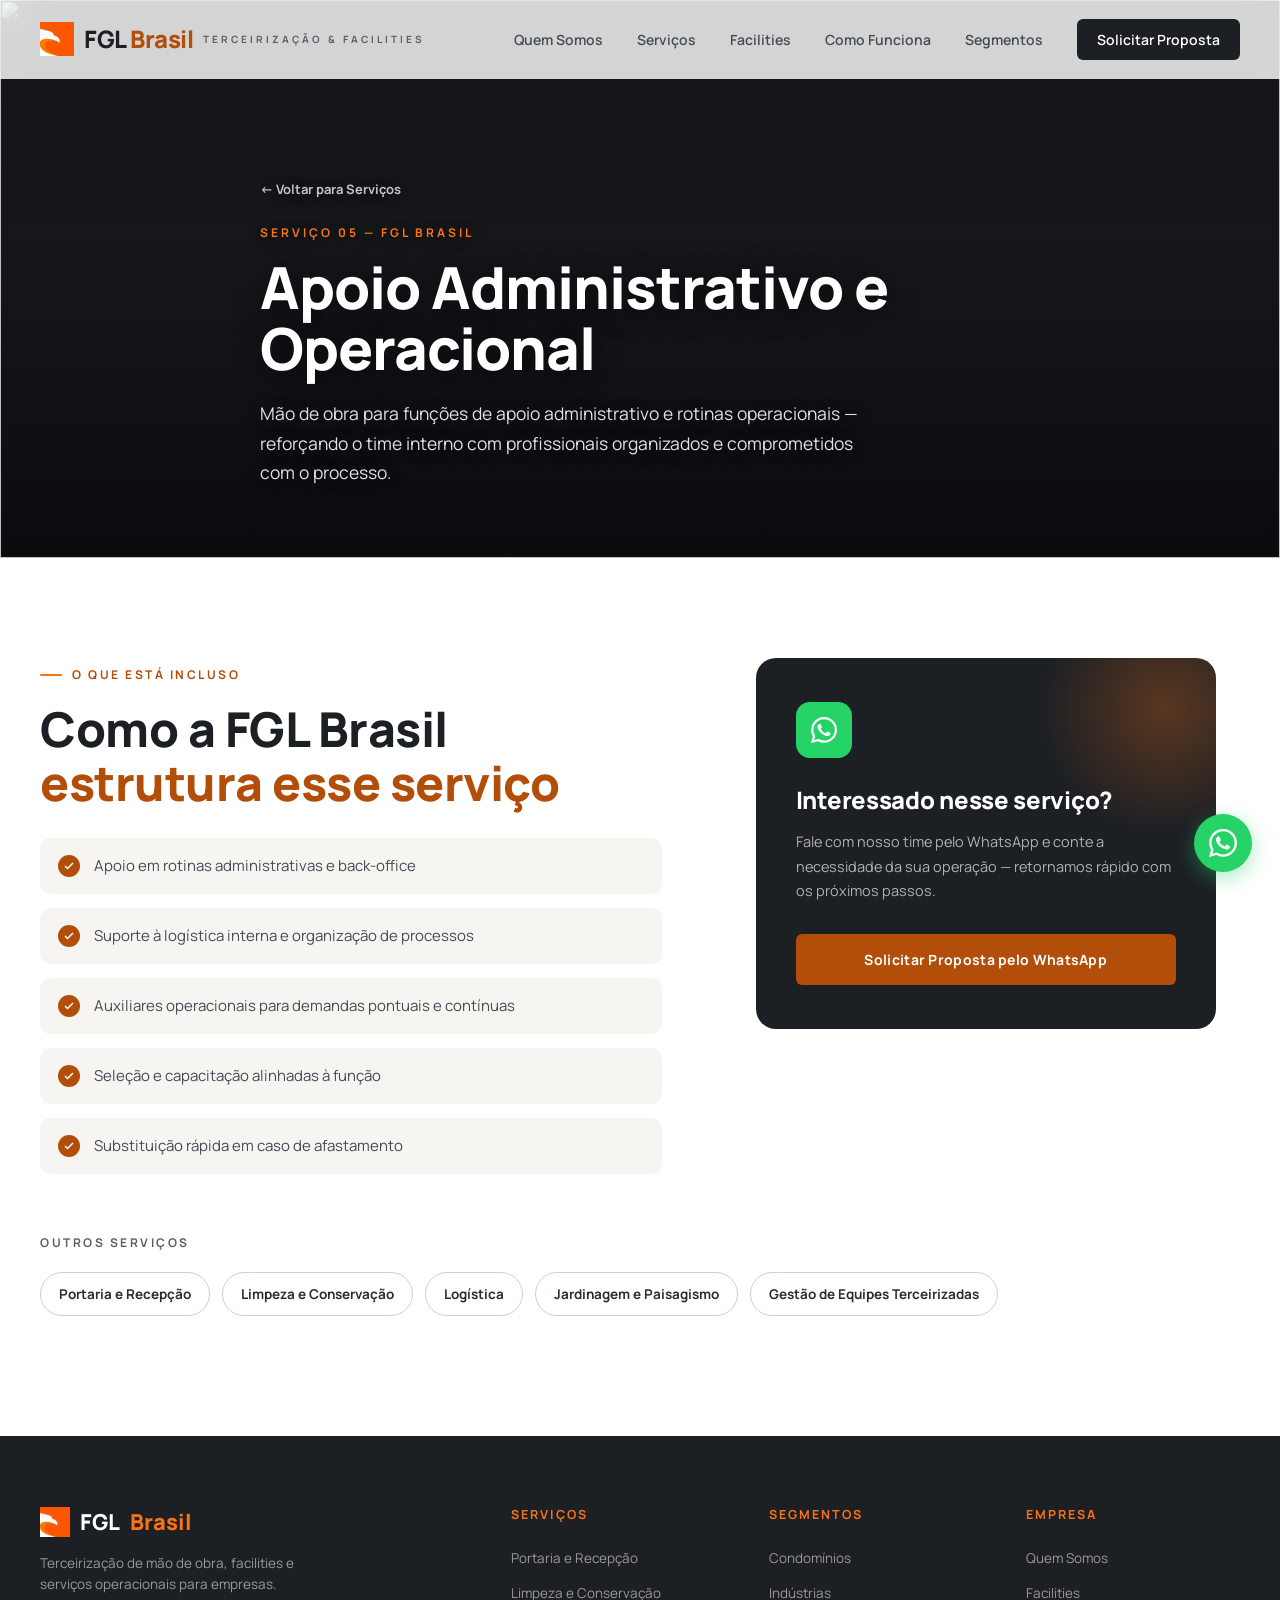
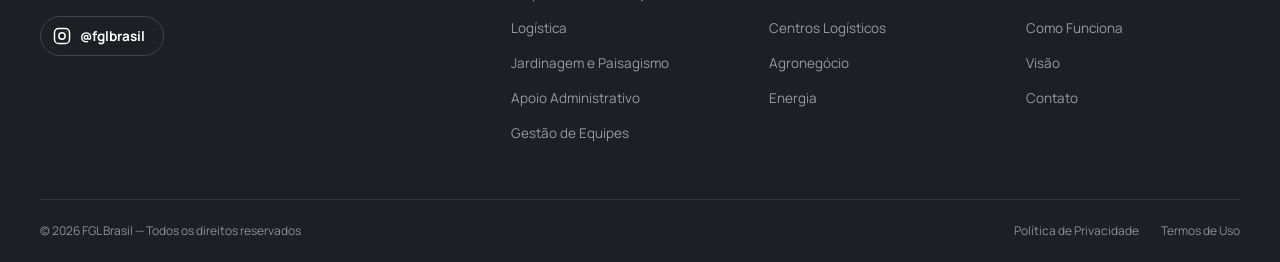
==== servico-administrativo.html @ e31b1343 "Corrige contraste do hero, adiciona Instagram, prova social e páginas de serviço - Hero: overlay mai" ====
<!DOCTYPE html>
<html lang="pt-BR">
<head>
<meta charset="UTF-8">
<meta name="viewport" content="width=device-width, initial-scale=1.0">
<title>Apoio Administrativo e Operacional | FGL Brasil</title>
<meta name="description" content="Mão de obra para funções de apoio administrativo, logística interna e rotinas operacionais, com seleção e capacitação alinhadas à função.">
<meta name="robots" content="index, follow">
<link rel="canonical" href="/servico-administrativo.html">
<meta property="og:site_name" content="FGL Brasil">
<meta property="og:title" content="Apoio Administrativo e Operacional | FGL Brasil">
<meta property="og:description" content="Mão de obra para funções de apoio administrativo, logística interna e rotinas operacionais, com seleção e capacitação alinhadas à função.">
<meta property="og:type" content="website">
<meta property="og:locale" content="pt_BR">
<meta property="og:image" content="servico-administrativo.jpg">
<meta name="twitter:card" content="summary_large_image">
<meta name="twitter:title" content="Apoio Administrativo e Operacional | FGL Brasil">
<meta name="twitter:description" content="Mão de obra para funções de apoio administrativo, logística interna e rotinas operacionais, com seleção e capacitação alinhadas à função.">
<meta name="twitter:image" content="servico-administrativo.jpg">
<meta name="theme-color" content="#ffffff">

<link rel="icon" type="image/png" href="favicon.png">

<link rel="preconnect" href="https://fonts.googleapis.com">
<link rel="preconnect" href="https://fonts.gstatic.com" crossorigin>
<link href="https://fonts.googleapis.com/css2?family=Manrope:wght@400;500;600;700;800&display=swap" rel="stylesheet">

<link rel="stylesheet" href="styles.css">
</head>
<body>

<a href="#main" class="skip-link">Pular para o conteúdo</a>

<!-- NAVIGATION -->
<nav id="navbar" aria-label="Navegação principal">
  <div class="nav-inner">
    <a href="index.html" class="brand" aria-label="FGL Brasil — página inicial">
      <img src="favicon.png" alt="FGL Brasil" class="brand-logo">
      <span class="brand-mark">FGL <span>Brasil</span></span>
      <span class="brand-sub">Terceirização &amp; Facilities</span>
    </a>
    <ul class="nav-links">
      <li><a href="index.html#about">Quem Somos</a></li>
      <li><a href="index.html#services">Serviços</a></li>
      <li><a href="index.html#facilities">Facilities</a></li>
      <li><a href="index.html#how">Como Funciona</a></li>
      <li><a href="index.html#segments">Segmentos</a></li>
      <li><a href="index.html#contact" class="nav-cta">Solicitar Proposta</a></li>
    </ul>
    <button class="nav-hamburger" id="hamburger" onclick="toggleMenu()" aria-label="Abrir menu" aria-expanded="false" aria-controls="mobileMenu">
      <span></span><span></span><span></span>
    </button>
  </div>
</nav>

<!-- MOBILE MENU -->
<div class="mobile-menu" id="mobileMenu">
  <button class="mobile-menu-close" onclick="toggleMenu()" aria-label="Fechar menu">&times;</button>
  <a href="index.html#about" onclick="toggleMenu()">Quem Somos</a>
  <a href="index.html#services" onclick="toggleMenu()">Serviços</a>
  <a href="index.html#facilities" onclick="toggleMenu()">Facilities</a>
  <a href="index.html#solutions" onclick="toggleMenu()">Soluções</a>
  <a href="index.html#how" onclick="toggleMenu()">Como Funciona</a>
  <a href="index.html#segments" onclick="toggleMenu()">Segmentos</a>
  <a href="index.html#contact" onclick="toggleMenu()" class="mobile-cta">Solicitar Proposta</a>
</div>

<main id="main">

<!-- SERVICE HERO -->
<section class="svc-hero" aria-label="Apoio Administrativo e Operacional">
  <div class="svc-hero-media" aria-hidden="true">
    <img src="servico-administrativo.jpg" alt="" width="1600" height="1000">
  </div>
  <div class="container">
    <a href="index.html#services" class="svc-breadcrumb">&larr; Voltar para Serviços</a>
    <span class="svc-num">Serviço 05 — FGL Brasil</span>
    <h1 class="svc-title">Apoio Administrativo e Operacional</h1>
    <p class="svc-lead">Mão de obra para funções de apoio administrativo e rotinas operacionais — reforçando o time interno com profissionais organizados e comprometidos com o processo.</p>
  </div>
</section>

<!-- SERVICE BODY -->
<section class="svc-body">
  <div class="container">
    <div class="svc-body-grid">
      <div class="reveal">
        <div class="eyebrow">O que está incluso</div>
        <h2 class="section-title">Como a FGL Brasil <em>estrutura esse serviço</em></h2>
        <ul class="svc-included">
          <li><span class="svc-included-check"><svg viewBox="0 0 24 24" stroke-width="3"><path d="M20 6L9 17l-5-5"/></svg></span>Apoio em rotinas administrativas e back-office</li>
          <li><span class="svc-included-check"><svg viewBox="0 0 24 24" stroke-width="3"><path d="M20 6L9 17l-5-5"/></svg></span>Suporte à logística interna e organização de processos</li>
          <li><span class="svc-included-check"><svg viewBox="0 0 24 24" stroke-width="3"><path d="M20 6L9 17l-5-5"/></svg></span>Auxiliares operacionais para demandas pontuais e contínuas</li>
          <li><span class="svc-included-check"><svg viewBox="0 0 24 24" stroke-width="3"><path d="M20 6L9 17l-5-5"/></svg></span>Seleção e capacitação alinhadas à função</li>
          <li><span class="svc-included-check"><svg viewBox="0 0 24 24" stroke-width="3"><path d="M20 6L9 17l-5-5"/></svg></span>Substituição rápida em caso de afastamento</li>
        </ul>
      </div>
      <div class="reveal svc-cta-wrap">
        <div class="contact-cta-card">
          <div class="contact-cta-icon">
            <svg viewBox="0 0 24 24" xmlns="http://www.w3.org/2000/svg" aria-hidden="true">
              <path d="M17.472 14.382c-.297-.149-1.758-.867-2.03-.967-.273-.099-.471-.148-.67.15-.197.297-.767.966-.94 1.164-.173.199-.347.223-.644.075-.297-.15-1.255-.463-2.39-1.475-.883-.788-1.48-1.761-1.653-2.059-.173-.297-.018-.458.13-.606.134-.133.298-.347.446-.52.149-.174.198-.298.298-.497.099-.198.05-.371-.025-.52-.075-.149-.669-1.612-.916-2.207-.242-.579-.487-.5-.669-.51-.173-.008-.371-.01-.57-.01-.198 0-.52.074-.792.372-.272.297-1.04 1.016-1.04 2.479 0 1.462 1.065 2.875 1.213 3.074.149.198 2.096 3.2 5.077 4.487.709.306 1.262.489 1.694.625.712.227 1.36.195 1.871.118.571-.085 1.758-.719 2.006-1.413.248-.694.248-1.289.173-1.413-.074-.124-.272-.198-.57-.347m-5.421 7.403h-.004a9.87 9.87 0 01-5.031-1.378l-.361-.214-3.741.982.998-3.648-.235-.374a9.86 9.86 0 01-1.51-5.26c.001-5.45 4.436-9.884 9.888-9.884 2.64 0 5.122 1.03 6.988 2.898a9.825 9.825 0 012.893 6.994c-.003 5.45-4.437 9.884-9.885 9.884m8.413-18.297A11.815 11.815 0 0012.05 0C5.495 0 .16 5.335.157 11.892c0 2.096.547 4.142 1.588 5.945L.057 24l6.305-1.654a11.882 11.882 0 005.683 1.448h.005c6.554 0 11.89-5.335 11.893-11.893a11.821 11.821 0 00-3.48-8.413Z"/>
            </svg>
          </div>
          <h3 class="contact-cta-title">Interessado nesse serviço?</h3>
          <p class="contact-cta-text">Fale com nosso time pelo WhatsApp e conte a necessidade da sua operação — retornamos rápido com os próximos passos.</p>
          <a href="https://wa.me/5511978316351?text=Ol%C3%A1%21%20Gostaria%20de%20solicitar%20uma%20proposta%20para%20o%20servi%C3%A7o%20de%20Apoio%20Administrativo%20e%20Operacional%20da%20FGL%20Brasil." target="_blank" rel="noopener" class="btn btn-primary">Solicitar Proposta pelo WhatsApp</a>
        </div>
      </div>
    </div>
  </div>
</section>

<!-- RELATED SERVICES -->
<section class="svc-related">
  <div class="container">
    <div class="svc-related-label">Outros serviços</div>
    <div class="svc-related-links">
      <a href="servico-portaria.html">Portaria e Recepção</a>
      <a href="servico-limpeza.html">Limpeza e Conservação</a>
      <a href="servico-logistica.html">Logística</a>
      <a href="servico-jardinagem.html">Jardinagem e Paisagismo</a>
      <a href="servico-gestaoequipes.html">Gestão de Equipes Terceirizadas</a>
    </div>
  </div>
</section>

</main>

<!-- FOOTER -->
<footer>
  <div class="container">
    <div class="footer-grid">
      <div>
        <div class="footer-brand"><img src="favicon.png" alt="FGL Brasil" class="footer-logo">FGL <span>Brasil</span></div>
        <p class="footer-tagline">Terceirização de mão de obra, facilities e serviços operacionais para empresas.</p>
        <a class="footer-social-link" href="https://www.instagram.com/fglbrasil" target="_blank" rel="noopener" aria-label="FGL Brasil no Instagram">
          <svg viewBox="0 0 24 24" stroke-width="2"><rect x="2" y="2" width="20" height="20" rx="5.5"/><circle cx="12" cy="12" r="4.2"/><circle cx="17.6" cy="6.4" r="0.6" fill="#fff" stroke="none"/></svg>
          <span>@fglbrasil</span>
        </a>
      </div>
      <div>
        <div class="footer-col-title">Serviços</div>
        <ul class="footer-links">
          <li><a href="servico-portaria.html">Portaria e Recepção</a></li>
          <li><a href="servico-limpeza.html">Limpeza e Conservação</a></li>
          <li><a href="servico-logistica.html">Logística</a></li>
          <li><a href="servico-jardinagem.html">Jardinagem e Paisagismo</a></li>
          <li><a href="servico-administrativo.html">Apoio Administrativo</a></li>
          <li><a href="servico-gestaoequipes.html">Gestão de Equipes</a></li>
        </ul>
      </div>
      <div>
        <div class="footer-col-title">Segmentos</div>
        <ul class="footer-links">
          <li><a href="index.html#segments">Condomínios</a></li>
          <li><a href="index.html#segments">Indústrias</a></li>
          <li><a href="index.html#segments">Centros Logísticos</a></li>
          <li><a href="index.html#segments">Agronegócio</a></li>
          <li><a href="index.html#segments">Energia</a></li>
        </ul>
      </div>
      <div>
        <div class="footer-col-title">Empresa</div>
        <ul class="footer-links">
          <li><a href="index.html#about">Quem Somos</a></li>
          <li><a href="index.html#facilities">Facilities</a></li>
          <li><a href="index.html#how">Como Funciona</a></li>
          <li><a href="index.html#vision">Visão</a></li>
          <li><a href="index.html#contact">Contato</a></li>
        </ul>
      </div>
    </div>
    <div class="footer-bottom">
      <div class="footer-copy">© 2026 FGL Brasil — Todos os direitos reservados</div>
      <div class="footer-legal">
        <a href="#">Política de Privacidade</a>
        <a href="#">Termos de Uso</a>
      </div>
    </div>
  </div>
</footer>

<!-- WHATSAPP FLOAT -->
<a href="https://wa.me/5511978316351?text=Ol%C3%A1!%20Gostaria%20de%20solicitar%20um%20or%C3%A7amento%20personalizado%20de%20terceiriza%C3%A7%C3%A3o%20de%20m%C3%A3o%20de%20obra%20para%20minha%20empresa." target="_blank" rel="noopener" class="whatsapp-float" aria-label="Falar pelo WhatsApp">
  <svg viewBox="0 0 24 24" xmlns="http://www.w3.org/2000/svg" aria-hidden="true">
    <path d="M17.472 14.382c-.297-.149-1.758-.867-2.03-.967-.273-.099-.471-.148-.67.15-.197.297-.767.966-.94 1.164-.173.199-.347.223-.644.075-.297-.15-1.255-.463-2.39-1.475-.883-.788-1.48-1.761-1.653-2.059-.173-.297-.018-.458.13-.606.134-.133.298-.347.446-.52.149-.174.198-.298.298-.497.099-.198.05-.371-.025-.52-.075-.149-.669-1.612-.916-2.207-.242-.579-.487-.5-.669-.51-.173-.008-.371-.01-.57-.01-.198 0-.52.074-.792.372-.272.297-1.04 1.016-1.04 2.479 0 1.462 1.065 2.875 1.213 3.074.149.198 2.096 3.2 5.077 4.487.709.306 1.262.489 1.694.625.712.227 1.36.195 1.871.118.571-.085 1.758-.719 2.006-1.413.248-.694.248-1.289.173-1.413-.074-.124-.272-.198-.57-.347m-5.421 7.403h-.004a9.87 9.87 0 01-5.031-1.378l-.361-.214-3.741.982.998-3.648-.235-.374a9.86 9.86 0 01-1.51-5.26c.001-5.45 4.436-9.884 9.888-9.884 2.64 0 5.122 1.03 6.988 2.898a9.825 9.825 0 012.893 6.994c-.003 5.45-4.437 9.884-9.885 9.884m8.413-18.297A11.815 11.815 0 0012.05 0C5.495 0 .16 5.335.157 11.892c0 2.096.547 4.142 1.588 5.945L.057 24l6.305-1.654a11.882 11.882 0 005.683 1.448h.005c6.554 0 11.89-5.335 11.893-11.893a11.821 11.821 0 00-3.48-8.413Z"/>
  </svg>
</a>

<script src="script.js"></script>
</body>
</html>
---- styles.css ----
:root {
  --white: #ffffff;
  --off-white: #f7f5f2;
  --panel: #f1efea;
  --graphite-900: #1c1f24;
  --graphite-800: #2a2e35;
  --graphite-700: #454b54;
  --graphite-500: #5a6067;
  --line: #e4e1da;
  --line-strong: #d3cfc6;
  --orange: #f97316;
  --orange-deep: #b34d0a;
  --orange-hover: #8a3d08;
  --orange-tint: #fef1e6;
  --orange-tint-2: #fce3cc;
  --font: 'Manrope', 'Segoe UI', Arial, sans-serif;
  --max: 1280px;
  --ease: cubic-bezier(0.16, 1, 0.3, 1);
}

* , *::before, *::after { box-sizing: border-box; margin: 0; padding: 0; }
html { scroll-behavior: smooth; }
@media (prefers-reduced-motion: reduce) {
  html { scroll-behavior: auto; }
  *, *::before, *::after { animation-duration: 0.001ms !important; animation-iteration-count: 1 !important; transition-duration: 0.001ms !important; scroll-behavior: auto !important; }
}
body {
  background: var(--white);
  color: var(--graphite-900);
  font-family: var(--font);
  line-height: 1.5;
  overflow-x: hidden;
  -webkit-font-smoothing: antialiased;
}
img { max-width: 100%; display: block; }
a { color: inherit; }
::selection { background: var(--orange-deep); color: var(--white); }

.skip-link {
  position: absolute; left: 12px; top: -60px; z-index: 2000;
  background: var(--graphite-900); color: var(--white); padding: 12px 18px;
  font-weight: 700; text-decoration: none; border-radius: 4px; transition: top 0.2s;
}
.skip-link:focus { top: 12px; }

a:focus-visible, button:focus-visible, input:focus-visible, textarea:focus-visible {
  outline: 2px solid var(--orange); outline-offset: 2px;
}

.container { max-width: var(--max); margin: 0 auto; padding: 0 40px; }
@media(max-width:768px){ .container{ padding: 0 24px; } }

.eyebrow {
  display: inline-flex; align-items: center; gap: 10px;
  font-size: 12px; font-weight: 700; letter-spacing: 2.5px;
  color: var(--orange-deep); text-transform: uppercase; margin-bottom: 18px;
}
.eyebrow::before { content: ''; width: 22px; height: 2px; background: var(--orange); border-radius: 2px; }

section { position: relative; }
.section-header { max-width: 640px; margin-bottom: 56px; }
.section-header.center { max-width: 680px; margin-left: auto; margin-right: auto; text-align: center; }
.section-title {
  font-size: clamp(32px, 4.2vw, 48px);
  font-weight: 800; line-height: 1.12; letter-spacing: -0.5px;
}
.section-title em { font-style: normal; color: var(--orange-deep); }
.section-body {
  font-size: 16.5px; color: var(--graphite-700); max-width: 560px;
  line-height: 1.75; margin-top: 18px;
}
.center .section-body { margin-left: auto; margin-right: auto; }

.btn {
  font-size: 14px; font-weight: 700; letter-spacing: 0.3px;
  padding: 15px 30px; border-radius: 6px; border: none; cursor: pointer;
  text-decoration: none; display: inline-flex; align-items: center; gap: 8px;
  transition: background 0.35s var(--ease), color 0.35s var(--ease), transform 0.35s var(--ease), border-color 0.35s var(--ease), box-shadow 0.35s var(--ease);
}
.btn-primary { background: var(--orange-deep); color: var(--white); }
.btn-primary:hover { background: var(--orange-hover); transform: translateY(-2px); box-shadow: 0 14px 28px rgba(179,77,10,0.28); }
.btn-dark { background: var(--graphite-900); color: var(--white); }
.btn-dark:hover { background: var(--graphite-800); transform: translateY(-2px); box-shadow: 0 14px 28px rgba(28,31,36,0.25); }
.btn-outline { background: transparent; color: var(--graphite-900); border: 1.5px solid var(--line-strong); }
.btn-outline:hover { border-color: var(--graphite-900); transform: translateY(-2px); }
.btn-outline.on-dark { color: var(--white); border-color: rgba(255,255,255,0.35); backdrop-filter: blur(6px); background: rgba(255,255,255,0.04); }
.btn-outline.on-dark:hover { border-color: var(--white); background: rgba(255,255,255,0.1); }

/* ─── REVEAL ─── */
.reveal { opacity: 0; transform: translateY(26px); transition: opacity 0.9s var(--ease), transform 0.9s var(--ease); }
.reveal.visible { opacity: 1; transform: translateY(0); }

/* ─── NAVIGATION ─── */
nav {
  position: fixed; top: 0; left: 0; right: 0; z-index: 900;
  background: rgba(255,255,255,0.82); backdrop-filter: blur(18px) saturate(1.4);
  -webkit-backdrop-filter: blur(18px) saturate(1.4);
  border-bottom: 1px solid transparent;
  transition: border-color 0.3s, box-shadow 0.3s, background 0.3s;
}
nav.scrolled { border-bottom-color: var(--line); box-shadow: 0 4px 20px rgba(28,31,36,0.05); }
.nav-inner {
  max-width: var(--max); margin: 0 auto; padding: 0 40px;
  display: flex; align-items: center; justify-content: space-between; height: 78px;
}
@media(max-width:768px){ .nav-inner { padding: 0 24px; height: 68px; } }

.brand { display: flex; align-items: center; gap: 10px; text-decoration: none; }
.brand-logo { height: 34px; width: auto; display: block; }
.brand-mark {
  font-size: 24px; font-weight: 800; letter-spacing: -0.5px; color: var(--graphite-900);
}
.brand-mark span { color: var(--orange-deep); }
.brand-sub {
  font-size: 10px; font-weight: 700; letter-spacing: 3px; color: var(--graphite-500);
  text-transform: uppercase;
}
@media(max-width:480px){ .brand-sub { display: none; } }

.nav-links { display: flex; align-items: center; gap: 34px; list-style: none; }
.nav-links a {
  font-size: 14px; font-weight: 600; color: var(--graphite-700);
  text-decoration: none; transition: color 0.2s; position: relative;
}
.nav-links a::after {
  content: ''; position: absolute; bottom: -6px; left: 0; right: 0; height: 2px;
  background: var(--orange); border-radius: 2px; transform: scaleX(0); transition: transform 0.2s;
}
.nav-links a:hover, .nav-links a.active { color: var(--graphite-900); }
.nav-links a:hover::after, .nav-links a.active::after { transform: scaleX(1); }
.nav-cta { background: var(--graphite-900); color: var(--white) !important; padding: 11px 20px; border-radius: 6px; }
.nav-cta:hover { background: var(--orange-deep); }
.nav-cta::after { display: none !important; }

.nav-hamburger { display: none; flex-direction: column; gap: 5px; cursor: pointer; padding: 6px; background: none; border: none; }
.nav-hamburger span { width: 24px; height: 2px; background: var(--graphite-900); border-radius: 2px; transition: 0.3s; }
@media(max-width:1024px){ .nav-links { display: none; } .nav-hamburger { display: flex; } }

.mobile-menu {
  display: none; position: fixed; inset: 0; z-index: 950;
  background: var(--graphite-900);
  flex-direction: column; padding: 90px 32px 40px;
}
.mobile-menu.open { display: flex; }
.mobile-menu-close {
  position: absolute; top: 24px; right: 24px; background: none; border: none;
  color: var(--white); font-size: 28px; cursor: pointer; line-height: 1; padding: 8px;
}
.mobile-menu a {
  font-size: 24px; font-weight: 700; color: var(--white);
  text-decoration: none; padding: 16px 0; border-bottom: 1px solid rgba(255,255,255,0.1);
}
.mobile-menu a.mobile-cta { color: var(--orange); }

/* ─── HERO ─── */
#hero {
  position: relative; min-height: 100svh; display: flex; align-items: center;
  padding: 150px 0 110px; overflow: hidden; background: var(--graphite-900);
  isolation: isolate;
}
.hero-media {
  position: absolute; inset: 0; z-index: -2; overflow: hidden;
}
.hero-media img {
  width: 100%; height: 100%; object-fit: cover; object-position: center 20%;
  transform: scale(1.08); animation: heroKen 18s ease-in-out infinite alternate;
  filter: saturate(1.03);
}
@keyframes heroKen { 0% { transform: scale(1.08) translate3d(0,0,0); } 100% { transform: scale(1.15) translate3d(-1%, -1%, 0); } }
@media (prefers-reduced-motion: reduce) { .hero-media img { animation: none; transform: scale(1); } }
.hero-media::after {
  content: ''; position: absolute; inset: 0; z-index: -1;
  background:
    linear-gradient(100deg, rgba(10,11,13,0.97) 0%, rgba(10,11,13,0.9) 30%, rgba(10,11,13,0.68) 52%, rgba(10,11,13,0.4) 78%, rgba(10,11,13,0.55) 100%),
    linear-gradient(0deg, rgba(10,11,13,0.85) 0%, rgba(10,11,13,0.05) 40%);
}
@media(max-width:768px){
  #hero { display: block; min-height: auto; padding: 84px 0 64px; }
  .hero-media { position: relative; inset: auto; height: 56vh; min-height: 360px; z-index: 0; }
  .hero-media img { position: absolute; inset: 0; object-position: 74% 18%; transform: none; animation: none; }
  .hero-media::after {
    background: linear-gradient(180deg, rgba(15,17,20,0.1) 0%, rgba(15,17,20,0.55) 68%, var(--graphite-900) 100%);
  }
  .hero-grid { position: relative; z-index: 1; padding-top: 32px; max-width: none; }
}

.hero-grid { position: relative; z-index: 1; max-width: 640px; }

.hero-eyebrow {
  display: inline-flex; align-items: center; gap: 10px;
  font-size: 12px; font-weight: 700; letter-spacing: 3px;
  color: var(--orange); text-transform: uppercase; margin-bottom: 26px;
  text-shadow: 0 2px 16px rgba(0,0,0,0.6);
}
.hero-eyebrow::before { content: ''; width: 22px; height: 2px; background: var(--orange); border-radius: 2px; }

.hero-title {
  font-size: clamp(40px, 6vw, 76px); font-weight: 800; line-height: 1.04;
  letter-spacing: -1.5px; color: var(--white);
  text-shadow: 0 4px 30px rgba(0,0,0,0.5), 0 1px 4px rgba(0,0,0,0.4);
}
.hero-title em { font-style: normal; color: var(--orange); }
.hero-desc {
  font-size: 18.5px; color: rgba(255,255,255,0.9); max-width: 500px;
  line-height: 1.7; margin: 26px 0 40px; font-weight: 500;
  text-shadow: 0 2px 18px rgba(0,0,0,0.55);
}
.hero-btns { display: flex; gap: 14px; flex-wrap: wrap; margin-bottom: 56px; }
.hero-pillars { display: flex; gap: 30px; flex-wrap: wrap; }
.hero-pillar { display: flex; align-items: center; gap: 10px; }
.hero-pillar-dot { width: 7px; height: 7px; border-radius: 50%; background: var(--orange); flex-shrink: 0; }
.hero-pillar-text { font-size: 13px; font-weight: 700; color: rgba(255,255,255,0.92); letter-spacing: 0.2px; text-shadow: 0 2px 14px rgba(0,0,0,0.6); }

.hero-scroll {
  position: absolute; left: 40px; bottom: 40px; z-index: 1;
  display: flex; align-items: center; gap: 12px; color: rgba(255,255,255,0.55);
  font-size: 11px; font-weight: 700; letter-spacing: 2px; text-transform: uppercase;
}
.hero-scroll-line { width: 1px; height: 34px; background: rgba(255,255,255,0.35); position: relative; overflow: hidden; }
.hero-scroll-line::after {
  content: ''; position: absolute; top: -100%; left: 0; width: 100%; height: 100%;
  background: var(--orange); animation: scrollLine 2.2s ease-in-out infinite;
}
@keyframes scrollLine { 0% { top: -100%; } 60%, 100% { top: 100%; } }
@media(max-width:768px){ .hero-scroll { display: none; } }
@media (prefers-reduced-motion: reduce) { .hero-scroll-line::after { animation: none; top: 0; } }

/* ─── TICKER ─── */
.ticker-wrap { background: var(--graphite-900); overflow: hidden; padding: 16px 0; }
.ticker-inner { display: flex; white-space: nowrap; animation: ticker 34s linear infinite; width: max-content; }
.ticker-item {
  font-size: 13px; font-weight: 700; letter-spacing: 1.5px; text-transform: uppercase;
  color: rgba(255,255,255,0.85); padding: 0 32px; display: flex; align-items: center; gap: 14px;
}
.ticker-item::after { content: '◆'; font-size: 7px; color: var(--orange); }
@keyframes ticker { 0% { transform: translateX(0); } 100% { transform: translateX(-50%); } }

/* ─── CLIENTS MARQUEE ─── */
.clients { padding: 60px 0; background: var(--white); border-bottom: 1px solid var(--line); }
.clients-head { text-align: center; margin-bottom: 36px; }
.clients-label { font-size: 12px; font-weight: 700; letter-spacing: 3px; text-transform: uppercase; color: var(--graphite-500); }
.clients-marquee {
  overflow: hidden;
  -webkit-mask-image: linear-gradient(90deg, transparent 0%, #000 10%, #000 90%, transparent 100%);
  mask-image: linear-gradient(90deg, transparent 0%, #000 10%, #000 90%, transparent 100%);
}
.clients-track { display: flex; align-items: center; width: max-content; gap: 96px; animation: clientsScroll 30s linear infinite; }
.clients-track img { height: 38px; width: auto; max-width: 150px; object-fit: contain; filter: grayscale(1) opacity(0.5); transition: filter 0.3s var(--ease); }
.clients-track img:hover { filter: grayscale(0) opacity(1); }
@keyframes clientsScroll { 0% { transform: translateX(0); } 100% { transform: translateX(-50%); } }
@media (prefers-reduced-motion: reduce) { .clients-track { animation: none; } }

/* ─── ABOUT ─── */
#about { padding: 120px 0; background: var(--white); }
.about-grid { display: grid; grid-template-columns: 1fr 1fr; gap: 70px; align-items: center; }
@media(max-width:900px){ .about-grid { grid-template-columns: 1fr; gap: 44px; } }
.capability-grid { display: grid; grid-template-columns: 1fr 1fr; gap: 2px; background: var(--line); border-radius: 16px; overflow: hidden; }
.capability-tile { background: var(--off-white); padding: 34px 28px; transition: background 0.25s; }
.capability-tile:hover { background: var(--orange-tint); }
.capability-icon {
  width: 44px; height: 44px; border-radius: 10px; background: var(--graphite-900);
  display: flex; align-items: center; justify-content: center; margin-bottom: 18px;
}
.capability-icon svg { width: 20px; height: 20px; stroke: var(--orange); fill: none; }
.capability-title { font-size: 15.5px; font-weight: 700; color: var(--graphite-900); margin-bottom: 6px; }
.capability-text { font-size: 13.5px; color: var(--graphite-500); line-height: 1.55; }

.about-highlights { display: grid; grid-template-columns: 1fr 1fr; gap: 14px; margin-top: 36px; }
.about-highlight { padding: 18px 20px; background: var(--off-white); border-left: 3px solid var(--orange); border-radius: 4px; }
.about-highlight-title { font-size: 14px; font-weight: 700; color: var(--graphite-900); margin-bottom: 4px; }
.about-highlight-text { font-size: 13px; color: var(--graphite-500); line-height: 1.5; }

/* ─── SERVICES ─── */
#services { padding: 120px 0; background: var(--off-white); }
.services-grid { display: grid; grid-template-columns: repeat(3, 1fr); gap: 20px; }
@media(max-width:900px){ .services-grid { grid-template-columns: 1fr 1fr; } }
@media(max-width:620px){ .services-grid { grid-template-columns: 1fr; } }
.service-card {
  background: var(--white); border: 1px solid var(--line); border-radius: 14px;
  padding: 34px 30px; transition: border-color 0.4s var(--ease), box-shadow 0.4s var(--ease), transform 0.4s var(--ease);
  display: flex; flex-direction: column;
}
.service-card:hover { border-color: var(--orange); box-shadow: 0 24px 48px rgba(28,31,36,0.1); transform: translateY(-6px); }
.service-num { font-size: 12px; font-weight: 800; color: var(--orange-deep); letter-spacing: 1px; display: block; margin-bottom: 18px; }
.service-icon {
  width: 46px; height: 46px; border-radius: 10px; background: var(--orange-tint);
  display: flex; align-items: center; justify-content: center; margin-bottom: 20px;
}
.service-icon svg { width: 22px; height: 22px; stroke: var(--orange-deep); fill: none; }
.service-title { font-size: 18.5px; font-weight: 700; color: var(--graphite-900); margin-bottom: 10px; letter-spacing: -0.2px; }
.service-text { font-size: 14px; color: var(--graphite-500); line-height: 1.65; margin-bottom: 18px; flex: 1; }
.service-link { font-size: 13.5px; font-weight: 700; color: var(--graphite-900); text-decoration: none; display: inline-flex; align-items: center; gap: 6px; margin-top: auto; }
.service-link:hover { color: var(--orange-deep); gap: 10px; }
.service-link svg { width: 15px; height: 15px; transition: transform 0.25s var(--ease); }
.service-link:hover svg { transform: translateX(3px); }

/* ─── FACILITIES (dark feature band) ─── */
#facilities {
  padding: 130px 0; background: var(--graphite-900); color: var(--white);
  background-image: linear-gradient(120deg, rgba(28,31,36,0.94) 0%, rgba(28,31,36,0.8) 55%, rgba(28,31,36,0.94) 100%), url('industria.jpg');
  background-size: cover; background-position: center;
}
.facilities-grid { display: grid; grid-template-columns: 1fr 1fr; gap: 60px; align-items: center; }
@media(max-width:900px){ .facilities-grid { grid-template-columns: 1fr; gap: 40px; } }
#facilities .eyebrow { color: var(--orange); }
#facilities .section-title { color: var(--white); }
#facilities .section-title em { color: var(--orange); }
#facilities .section-body { color: rgba(255,255,255,0.7); }
.facilities-list { list-style: none; display: flex; flex-direction: column; gap: 16px; margin-top: 32px; }
.facilities-list li {
  display: flex; align-items: center; gap: 14px; font-size: 15px; font-weight: 600;
  padding: 16px 20px; background: rgba(255,255,255,0.05); border: 1px solid rgba(255,255,255,0.1);
  border-radius: 10px;
}
.facilities-check { width: 22px; height: 22px; border-radius: 50%; background: var(--orange-deep); flex-shrink: 0; display: flex; align-items: center; justify-content: center; }
.facilities-check svg { width: 12px; height: 12px; stroke: var(--white); fill: none; }
.facilities-note {
  background: rgba(255,255,255,0.06); border: 1px solid rgba(255,255,255,0.12); border-radius: 14px;
  padding: 32px; margin-top: 8px;
}
.facilities-note-title { font-size: 20px; font-weight: 800; margin-bottom: 12px; }
.facilities-note-text { font-size: 15px; color: rgba(255,255,255,0.65); line-height: 1.7; margin-bottom: 24px; }

/* ─── SOLUTIONS FOR COMPANIES ─── */
#solutions { padding: 120px 0; background: var(--white); }
.solutions-grid { display: grid; grid-template-columns: repeat(4, 1fr); gap: 20px; }
@media(max-width:980px){ .solutions-grid { grid-template-columns: 1fr 1fr; } }
@media(max-width:560px){ .solutions-grid { grid-template-columns: 1fr; } }
.solution-card { padding: 30px 26px; border-radius: 14px; background: var(--off-white); }
.solution-num {
  width: 38px; height: 38px; border-radius: 50%; border: 1.5px solid var(--orange);
  color: var(--orange-deep); font-weight: 800; font-size: 14px;
  display: flex; align-items: center; justify-content: center; margin-bottom: 18px;
}
.solution-title { font-size: 16px; font-weight: 700; color: var(--graphite-900); margin-bottom: 8px; }
.solution-text { font-size: 13.5px; color: var(--graphite-500); line-height: 1.6; }

/* ─── DIFFERENTIALS ─── */
#differentials { padding: 120px 0; background: var(--off-white); }
.diff-grid { display: grid; grid-template-columns: repeat(3, 1fr); gap: 2px; background: var(--line); border-radius: 16px; overflow: hidden; }
@media(max-width:900px){ .diff-grid { grid-template-columns: 1fr 1fr; } }
@media(max-width:560px){ .diff-grid { grid-template-columns: 1fr; } }
.diff-item { background: var(--white); padding: 34px 28px; transition: background 0.25s; }
.diff-item:hover { background: var(--orange-tint); }
.diff-icon { width: 42px; height: 42px; border-radius: 9px; background: var(--graphite-900); display: flex; align-items: center; justify-content: center; margin-bottom: 18px; }
.diff-icon svg { width: 19px; height: 19px; stroke: var(--orange); fill: none; }
.diff-title { font-size: 15.5px; font-weight: 700; color: var(--graphite-900); margin-bottom: 8px; }
.diff-text { font-size: 13.5px; color: var(--graphite-500); line-height: 1.6; }

/* ─── HOW IT WORKS ─── */
#how { padding: 130px 0; background: var(--white); }
.timeline { position: relative; max-width: 820px; margin: 0 auto; }
.timeline::before {
  content: ''; position: absolute; left: 27px; top: 8px; bottom: 8px; width: 2px;
  background: var(--line-strong);
}
@media(min-width:760px){ .timeline::before { left: 50%; transform: translateX(-50%); } }
.timeline-step { position: relative; display: flex; align-items: flex-start; gap: 24px; margin-bottom: 40px; }
@media(min-width:760px){
  .timeline-step { align-items: center; }
  .timeline-step:nth-child(even) { flex-direction: row-reverse; }
  .timeline-step:nth-child(even) .timeline-content { text-align: right; }
}
.timeline-dot {
  width: 54px; height: 54px; border-radius: 50%; background: var(--graphite-900);
  color: var(--orange); font-weight: 800; font-size: 15px;
  display: flex; align-items: center; justify-content: center; flex-shrink: 0; z-index: 1;
}
.timeline-content { flex: 1; padding-top: 4px; }
@media(min-width:760px){ .timeline-content { width: calc(50% - 27px); flex: none; } }
.timeline-title { font-size: 19px; font-weight: 700; color: var(--graphite-900); margin-bottom: 6px; }
.timeline-text { font-size: 14px; color: var(--graphite-500); line-height: 1.6; max-width: 340px; }
@media(min-width:760px){ .timeline-step:nth-child(even) .timeline-text { margin-left: auto; } }

/* ─── SEGMENTS ─── */
#segments { padding: 120px 0; background: var(--off-white); }
.segments-grid { display: grid; grid-template-columns: repeat(3, 1fr); gap: 18px; }
@media(max-width:900px){ .segments-grid { grid-template-columns: 1fr 1fr; } }
@media(max-width:600px){ .segments-grid { grid-template-columns: 1fr; } }
.segment-card {
  position: relative; overflow: hidden; border-radius: 14px;
  aspect-ratio: 4/3.1; background: var(--graphite-800);
}
.segment-card img { width: 100%; height: 100%; object-fit: cover; transition: transform 0.7s var(--ease); }
.segment-card:hover img { transform: scale(1.08); }
.segment-overlay {
  position: absolute; inset: 0;
  background: linear-gradient(to top, rgba(20,22,26,0.92) 0%, rgba(20,22,26,0.35) 55%, rgba(20,22,26,0.05) 100%);
}
.segment-content { position: absolute; bottom: 0; left: 0; right: 0; padding: 24px; }
.segment-title { font-size: 19px; font-weight: 800; color: var(--white); letter-spacing: -0.2px; }
.segment-text { font-size: 13px; color: rgba(255,255,255,0.72); margin-top: 6px; line-height: 1.5; }

/* ─── VISION ─── */
#vision { padding: 130px 0; text-align: center; background: var(--white); }
.vision-quote {
  font-size: clamp(24px, 3.4vw, 40px); font-weight: 800; line-height: 1.3;
  letter-spacing: -0.5px; max-width: 820px; margin: 0 auto 28px; color: var(--graphite-900);
}
.vision-quote em { font-style: normal; color: var(--orange-deep); }
.vision-divider { width: 56px; height: 3px; background: var(--orange); margin: 0 auto 26px; border-radius: 2px; }
.vision-sub { font-size: 12px; font-weight: 700; letter-spacing: 3px; color: var(--graphite-500); text-transform: uppercase; }

/* ─── CONTACT ─── */
#contact { padding: 130px 0; background: var(--off-white); }
.contact-layout { display: grid; grid-template-columns: 0.9fr 1.1fr; gap: 70px; align-items: start; }
@media(max-width:900px){ .contact-layout { grid-template-columns: 1fr; gap: 40px; } }
.contact-info-text { font-size: 15.5px; color: var(--graphite-700); line-height: 1.75; margin: 20px 0 36px; max-width: 460px; }
.contact-detail { display: flex; align-items: center; gap: 16px; margin-bottom: 16px; padding: 16px 18px; border: 1px solid var(--line); background: var(--white); border-radius: 10px; }
.contact-detail-icon { width: 40px; height: 40px; border-radius: 8px; background: var(--orange-tint); display: flex; align-items: center; justify-content: center; flex-shrink: 0; }
.contact-detail-icon svg { width: 18px; height: 18px; stroke: var(--orange-deep); fill: none; }
.contact-detail-text { font-size: 14px; font-weight: 600; color: var(--graphite-800); }

.contact-cta-card {
  background: var(--graphite-900); border-radius: 20px; padding: 44px 40px;
  position: relative; overflow: hidden;
}
.contact-cta-card::before {
  content: ''; position: absolute; top: -80px; right: -80px; width: 260px; height: 260px;
  background: radial-gradient(circle, rgba(249,115,22,0.28), transparent 70%);
}
.contact-cta-icon {
  width: 56px; height: 56px; border-radius: 14px; background: #25d366;
  display: flex; align-items: center; justify-content: center; margin-bottom: 24px; position: relative;
}
.contact-cta-icon svg { width: 26px; height: 26px; fill: white; }
.contact-cta-title { font-size: 24px; font-weight: 800; color: var(--white); letter-spacing: -0.3px; position: relative; }
.contact-cta-text { font-size: 14.5px; color: rgba(255,255,255,0.65); line-height: 1.7; margin: 12px 0 30px; max-width: 380px; position: relative; }
.contact-cta-card .btn { position: relative; width: 100%; justify-content: center; }

/* ─── WHATSAPP ─── */
.whatsapp-float {
  position: fixed; bottom: 28px; right: 28px; z-index: 850;
  width: 58px; height: 58px; background: #25d366; border-radius: 50%;
  display: flex; align-items: center; justify-content: center;
  box-shadow: 0 6px 20px rgba(37,211,102,0.4);
  text-decoration: none; transition: transform 0.2s, box-shadow 0.2s;
}
.whatsapp-float:hover { transform: scale(1.08); box-shadow: 0 8px 26px rgba(37,211,102,0.55); }
.whatsapp-float svg { width: 28px; height: 28px; fill: white; }

/* ─── FOOTER ─── */
footer { background: var(--graphite-900); color: rgba(255,255,255,0.7); padding: 70px 0 0; }
.footer-grid { display: grid; grid-template-columns: 2fr 1fr 1fr 1fr; gap: 44px; padding-bottom: 44px; border-bottom: 1px solid rgba(255,255,255,0.1); }
@media(max-width:900px){ .footer-grid { grid-template-columns: 1fr 1fr; } }
@media(max-width:600px){ .footer-grid { grid-template-columns: 1fr; } }
.footer-brand { display: flex; align-items: center; gap: 10px; font-size: 22px; font-weight: 800; color: var(--white); margin-bottom: 14px; }
.footer-logo { height: 30px; width: auto; display: block; }
.footer-brand span { color: var(--orange); }
.footer-tagline { font-size: 13.5px; color: rgba(255,255,255,0.55); line-height: 1.6; max-width: 260px; }
.footer-col-title { font-size: 12.5px; font-weight: 700; letter-spacing: 2px; text-transform: uppercase; color: var(--orange); margin-bottom: 20px; }
.footer-links { list-style: none; }
.footer-links li { margin-bottom: 11px; }
.footer-links a { font-size: 13.5px; color: rgba(255,255,255,0.55); text-decoration: none; transition: color 0.2s; }
.footer-links a:hover { color: var(--white); }
.footer-social-link {
  display: inline-flex; align-items: center; gap: 9px; margin-top: 20px;
  font-size: 13.5px; font-weight: 700; color: var(--white); text-decoration: none;
  padding: 9px 18px 9px 12px; border: 1px solid rgba(255,255,255,0.16); border-radius: 999px;
  transition: border-color 0.25s var(--ease), background 0.25s var(--ease), transform 0.25s var(--ease);
}
.footer-social-link:hover { border-color: var(--orange); background: rgba(249,115,22,0.1); transform: translateY(-2px); }
.footer-social-link svg { width: 18px; height: 18px; stroke: var(--white); fill: none; flex-shrink: 0; }
.footer-bottom { padding: 22px 0; display: flex; align-items: center; justify-content: space-between; flex-wrap: wrap; gap: 12px; }
.footer-copy { font-size: 12px; color: rgba(255,255,255,0.5); }
.footer-legal { display: flex; gap: 22px; }
.footer-legal a { font-size: 12px; color: rgba(255,255,255,0.5); text-decoration: none; }
.footer-legal a:hover { color: rgba(255,255,255,0.7); }

/* ─── SERVICE DETAIL PAGES ─── */
.svc-hero {
  position: relative; min-height: 62vh; display: flex; align-items: flex-end;
  padding: 150px 0 70px; overflow: hidden; background: var(--graphite-900); isolation: isolate;
}
.svc-hero-media { position: absolute; inset: 0; z-index: -2; overflow: hidden; }
.svc-hero-media img { width: 100%; height: 100%; object-fit: cover; object-position: center; filter: saturate(1.03); }
.svc-hero-media::after {
  content: ''; position: absolute; inset: 0; z-index: -1;
  background: linear-gradient(0deg, rgba(10,11,13,0.96) 0%, rgba(10,11,13,0.4) 58%, rgba(10,11,13,0.55) 100%);
}
@media(max-width:768px){ .svc-hero { min-height: 50vh; padding: 90px 0 48px; } }
.svc-breadcrumb {
  display: inline-flex; align-items: center; gap: 8px; font-size: 13px; font-weight: 700;
  color: rgba(255,255,255,0.75); text-decoration: none; margin-bottom: 24px;
  text-shadow: 0 2px 12px rgba(0,0,0,0.55); transition: color 0.2s;
}
.svc-breadcrumb:hover { color: var(--orange); }
.svc-num {
  display: block; font-size: 12px; font-weight: 700; letter-spacing: 3px; text-transform: uppercase;
  color: var(--orange); text-shadow: 0 2px 12px rgba(0,0,0,0.6); margin-bottom: 14px;
}
.svc-title {
  font-size: clamp(34px, 5vw, 58px); font-weight: 800; line-height: 1.06; letter-spacing: -1px;
  color: var(--white); text-shadow: 0 4px 26px rgba(0,0,0,0.5); max-width: 760px;
}
.svc-lead {
  font-size: 17.5px; color: rgba(255,255,255,0.88); max-width: 600px; line-height: 1.7;
  margin-top: 20px; text-shadow: 0 2px 14px rgba(0,0,0,0.5);
}

.svc-body { padding: 100px 0 40px; background: var(--white); }
.svc-body-grid { display: grid; grid-template-columns: 1.1fr 0.9fr; gap: 70px; align-items: start; }
@media(max-width:900px){ .svc-body-grid { grid-template-columns: 1fr; gap: 44px; } }
.svc-included { list-style: none; display: flex; flex-direction: column; gap: 14px; margin-top: 28px; }
.svc-included li {
  display: flex; align-items: flex-start; gap: 14px; font-size: 15px; color: var(--graphite-700);
  line-height: 1.6; padding: 16px 18px; background: var(--off-white); border-radius: 10px;
}
.svc-included-check {
  width: 22px; height: 22px; border-radius: 50%; background: var(--orange-deep); flex-shrink: 0;
  display: flex; align-items: center; justify-content: center; margin-top: 1px;
}
.svc-included-check svg { width: 12px; height: 12px; stroke: var(--white); fill: none; }

.svc-cta-wrap { max-width: 640px; margin: 0 auto; }
.svc-related { padding: 20px 0 120px; background: var(--white); }
.svc-related-label { font-size: 12px; font-weight: 700; letter-spacing: 2.5px; text-transform: uppercase; color: var(--graphite-500); margin-bottom: 20px; }
.svc-related-links { display: flex; flex-wrap: wrap; gap: 12px; }
.svc-related-links a {
  font-size: 13.5px; font-weight: 700; color: var(--graphite-800); text-decoration: none;
  padding: 11px 18px; border: 1.5px solid var(--line-strong); border-radius: 999px;
  transition: border-color 0.25s var(--ease), color 0.25s var(--ease), background 0.25s var(--ease);
}
.svc-related-links a:hover { border-color: var(--orange-deep); color: var(--orange-deep); background: var(--orange-tint); }
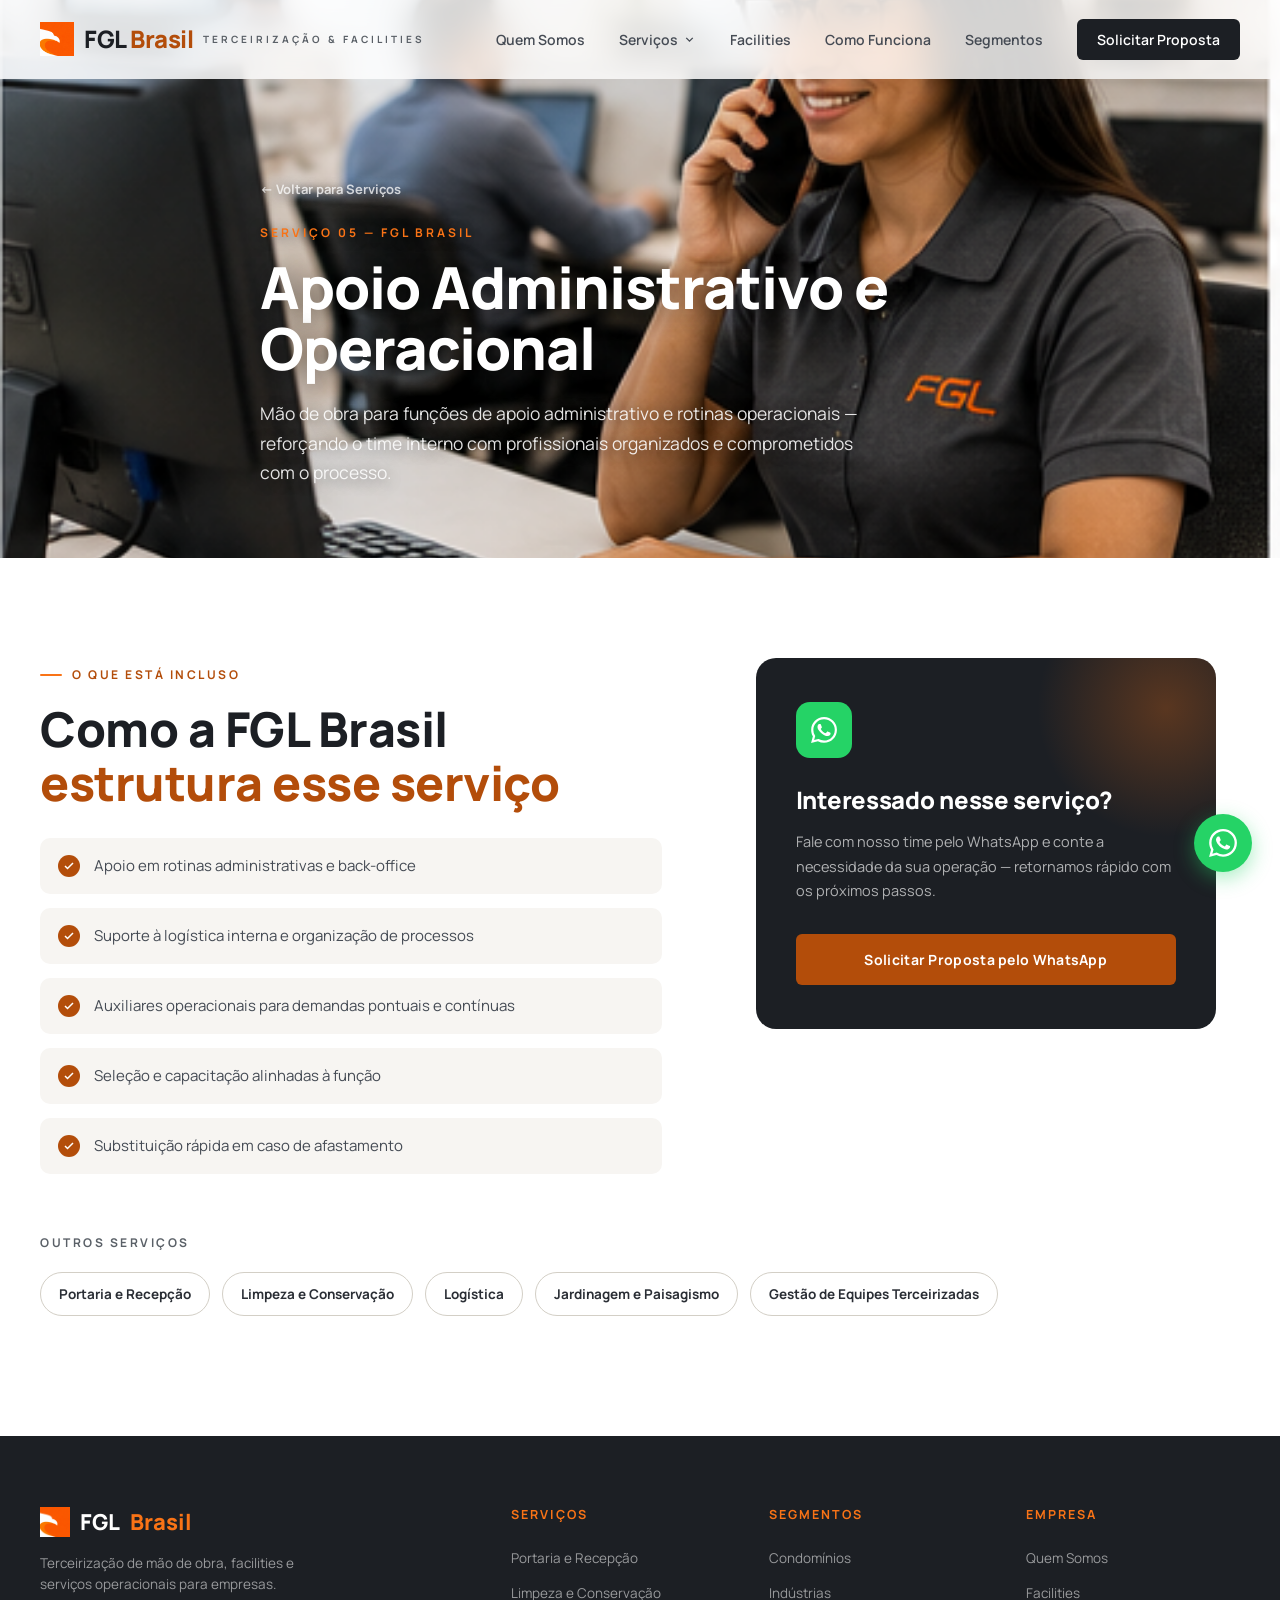
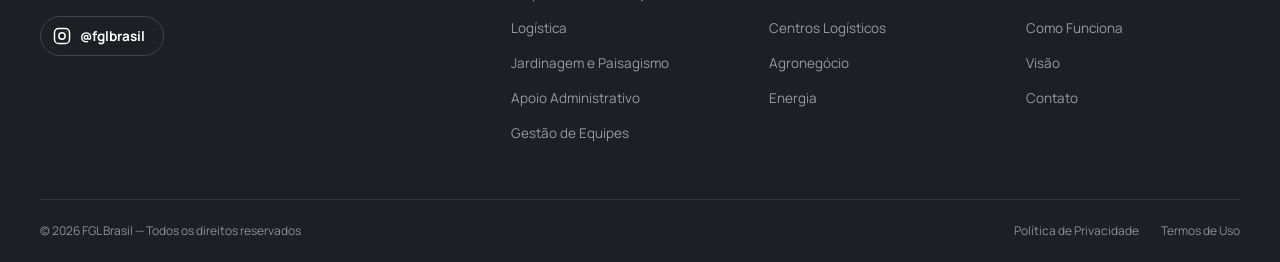
==== commit 538c42b8: "Ajusta imagens para .png, menu de Serviços com dropdown e prova social - Referências das 6 fotos de " ====
--- a/servico-administrativo.html
+++ b/servico-administrativo.html
@@ -12,11 +12,11 @@
 <meta property="og:description" content="Mão de obra para funções de apoio administrativo, logística interna e rotinas operacionais, com seleção e capacitação alinhadas à função.">
 <meta property="og:type" content="website">
 <meta property="og:locale" content="pt_BR">
-<meta property="og:image" content="servico-administrativo.jpg">
+<meta property="og:image" content="servico-administrativo.png">
 <meta name="twitter:card" content="summary_large_image">
 <meta name="twitter:title" content="Apoio Administrativo e Operacional | FGL Brasil">
 <meta name="twitter:description" content="Mão de obra para funções de apoio administrativo, logística interna e rotinas operacionais, com seleção e capacitação alinhadas à função.">
-<meta name="twitter:image" content="servico-administrativo.jpg">
+<meta name="twitter:image" content="servico-administrativo.png">
 <meta name="theme-color" content="#ffffff">
 
 <link rel="icon" type="image/png" href="favicon.png">
@@ -41,7 +41,17 @@
     </a>
     <ul class="nav-links">
       <li><a href="index.html#about">Quem Somos</a></li>
-      <li><a href="index.html#services">Serviços</a></li>
+      <li class="nav-dropdown">
+        <a href="index.html#services" class="nav-dropdown-trigger">Serviços <svg viewBox="0 0 24 24" stroke-width="2.5"><path d="M6 9l6 6 6-6"/></svg></a>
+        <div class="nav-dropdown-menu">
+          <a href="servico-portaria.html">Portaria e Recepção</a>
+          <a href="servico-limpeza.html">Limpeza e Conservação</a>
+          <a href="servico-logistica.html">Logística</a>
+          <a href="servico-jardinagem.html">Jardinagem e Paisagismo</a>
+          <a href="servico-administrativo.html">Apoio Administrativo</a>
+          <a href="servico-gestaoequipes.html">Gestão de Equipes</a>
+        </div>
+      </li>
       <li><a href="index.html#facilities">Facilities</a></li>
       <li><a href="index.html#how">Como Funciona</a></li>
       <li><a href="index.html#segments">Segmentos</a></li>
@@ -57,7 +67,17 @@
 <div class="mobile-menu" id="mobileMenu">
   <button class="mobile-menu-close" onclick="toggleMenu()" aria-label="Fechar menu">&times;</button>
   <a href="index.html#about" onclick="toggleMenu()">Quem Somos</a>
-  <a href="index.html#services" onclick="toggleMenu()">Serviços</a>
+  <details>
+    <summary>Serviços</summary>
+    <div class="sub-links">
+      <a href="servico-portaria.html" onclick="toggleMenu()">Portaria e Recepção</a>
+      <a href="servico-limpeza.html" onclick="toggleMenu()">Limpeza e Conservação</a>
+      <a href="servico-logistica.html" onclick="toggleMenu()">Logística</a>
+      <a href="servico-jardinagem.html" onclick="toggleMenu()">Jardinagem e Paisagismo</a>
+      <a href="servico-administrativo.html" onclick="toggleMenu()">Apoio Administrativo</a>
+      <a href="servico-gestaoequipes.html" onclick="toggleMenu()">Gestão de Equipes</a>
+    </div>
+  </details>
   <a href="index.html#facilities" onclick="toggleMenu()">Facilities</a>
   <a href="index.html#solutions" onclick="toggleMenu()">Soluções</a>
   <a href="index.html#how" onclick="toggleMenu()">Como Funciona</a>
@@ -70,7 +90,7 @@
 <!-- SERVICE HERO -->
 <section class="svc-hero" aria-label="Apoio Administrativo e Operacional">
   <div class="svc-hero-media" aria-hidden="true">
-    <img src="servico-administrativo.jpg" alt="" width="1600" height="1000">
+    <img src="servico-administrativo.png" alt="" width="1600" height="1000">
   </div>
   <div class="container">
     <a href="index.html#services" class="svc-breadcrumb">&larr; Voltar para Serviços</a>
--- a/styles.css
+++ b/styles.css
@@ -132,13 +132,35 @@
 .nav-cta:hover { background: var(--orange-deep); }
 .nav-cta::after { display: none !important; }
 
+/* ─── NAV DROPDOWN (Serviços) ─── */
+.nav-dropdown { position: relative; }
+.nav-dropdown-trigger { display: inline-flex; align-items: center; gap: 5px; }
+.nav-dropdown-trigger svg { width: 13px; height: 13px; stroke: currentColor; fill: none; transition: transform 0.25s var(--ease); }
+.nav-dropdown:hover .nav-dropdown-trigger svg, .nav-dropdown:focus-within .nav-dropdown-trigger svg { transform: rotate(180deg); }
+.nav-dropdown-menu {
+  position: absolute; top: 100%; left: 50%; transform: translateX(-50%) translateY(6px);
+  margin-top: 14px; width: 250px; background: var(--white); border: 1px solid var(--line);
+  border-radius: 14px; box-shadow: 0 20px 44px rgba(28,31,36,0.14); padding: 10px;
+  opacity: 0; visibility: hidden; transition: opacity 0.25s var(--ease), transform 0.25s var(--ease), visibility 0.25s;
+}
+.nav-dropdown:hover .nav-dropdown-menu, .nav-dropdown:focus-within .nav-dropdown-menu {
+  opacity: 1; visibility: visible; transform: translateX(-50%) translateY(0);
+}
+.nav-dropdown-menu a {
+  display: flex; align-items: center; gap: 6px; font-size: 13.5px; font-weight: 600;
+  color: var(--graphite-700); text-decoration: none; padding: 11px 14px; border-radius: 8px;
+  transition: background 0.2s, color 0.2s;
+}
+.nav-dropdown-menu a:hover { background: var(--orange-tint); color: var(--orange-deep); }
+.nav-dropdown-menu a::after { display: none; }
+
 .nav-hamburger { display: none; flex-direction: column; gap: 5px; cursor: pointer; padding: 6px; background: none; border: none; }
 .nav-hamburger span { width: 24px; height: 2px; background: var(--graphite-900); border-radius: 2px; transition: 0.3s; }
 @media(max-width:1024px){ .nav-links { display: none; } .nav-hamburger { display: flex; } }
 
 .mobile-menu {
   display: none; position: fixed; inset: 0; z-index: 950;
-  background: var(--graphite-900);
+  background: var(--graphite-900); overflow-y: auto;
   flex-direction: column; padding: 90px 32px 40px;
 }
 .mobile-menu.open { display: flex; }
@@ -151,6 +173,22 @@
   text-decoration: none; padding: 16px 0; border-bottom: 1px solid rgba(255,255,255,0.1);
 }
 .mobile-menu a.mobile-cta { color: var(--orange); }
+.mobile-menu details { border-bottom: 1px solid rgba(255,255,255,0.1); }
+.mobile-menu summary {
+  font-size: 24px; font-weight: 700; color: var(--white); padding: 16px 0;
+  cursor: pointer; list-style: none; display: flex; align-items: center; justify-content: space-between;
+}
+.mobile-menu summary::-webkit-details-marker { display: none; }
+.mobile-menu summary::after {
+  content: ''; width: 11px; height: 11px; border-right: 2px solid var(--orange); border-bottom: 2px solid var(--orange);
+  transform: rotate(45deg); transition: transform 0.25s var(--ease); flex-shrink: 0;
+}
+.mobile-menu details[open] summary::after { transform: rotate(-135deg); }
+.mobile-menu details .sub-links { display: flex; flex-direction: column; padding-bottom: 12px; }
+.mobile-menu details .sub-links a {
+  font-size: 16px; font-weight: 600; color: rgba(255,255,255,0.75); padding: 10px 0 10px 14px;
+  border-bottom: none;
+}
 
 /* ─── HERO ─── */
 #hero {
@@ -185,6 +223,7 @@
 }
 
 .hero-grid { position: relative; z-index: 1; max-width: 640px; }
+@media(min-width:769px){ #hero .container { padding-left: 24px; } }
 
 .hero-eyebrow {
   display: inline-flex; align-items: center; gap: 10px;
@@ -236,17 +275,23 @@
 @keyframes ticker { 0% { transform: translateX(0); } 100% { transform: translateX(-50%); } }
 
 /* ─── CLIENTS MARQUEE ─── */
-.clients { padding: 60px 0; background: var(--white); border-bottom: 1px solid var(--line); }
-.clients-head { text-align: center; margin-bottom: 36px; }
+.clients { padding: 72px 0; background: var(--off-white); border-bottom: 1px solid var(--line); }
+.clients-head { text-align: center; margin-bottom: 40px; }
 .clients-label { font-size: 12px; font-weight: 700; letter-spacing: 3px; text-transform: uppercase; color: var(--graphite-500); }
 .clients-marquee {
   overflow: hidden;
-  -webkit-mask-image: linear-gradient(90deg, transparent 0%, #000 10%, #000 90%, transparent 100%);
-  mask-image: linear-gradient(90deg, transparent 0%, #000 10%, #000 90%, transparent 100%);
-}
-.clients-track { display: flex; align-items: center; width: max-content; gap: 96px; animation: clientsScroll 30s linear infinite; }
-.clients-track img { height: 38px; width: auto; max-width: 150px; object-fit: contain; filter: grayscale(1) opacity(0.5); transition: filter 0.3s var(--ease); }
-.clients-track img:hover { filter: grayscale(0) opacity(1); }
+  -webkit-mask-image: linear-gradient(90deg, transparent 0%, #000 8%, #000 92%, transparent 100%);
+  mask-image: linear-gradient(90deg, transparent 0%, #000 8%, #000 92%, transparent 100%);
+}
+.clients-track { display: flex; align-items: center; width: max-content; gap: 28px; animation: clientsScroll 30s linear infinite; }
+.client-card {
+  display: flex; align-items: center; justify-content: center;
+  width: 220px; height: 118px; flex-shrink: 0;
+  background: var(--white); border: 1px solid var(--line); border-radius: 16px;
+  padding: 20px 28px; transition: transform 0.3s var(--ease), box-shadow 0.3s var(--ease), border-color 0.3s var(--ease);
+}
+.client-card:hover { transform: translateY(-3px); box-shadow: 0 16px 32px rgba(28,31,36,0.08); border-color: var(--line-strong); }
+.client-card img { height: 64px; width: auto; max-width: 100%; object-fit: contain; }
 @keyframes clientsScroll { 0% { transform: translateX(0); } 100% { transform: translateX(-50%); } }
 @media (prefers-reduced-motion: reduce) { .clients-track { animation: none; } }
 
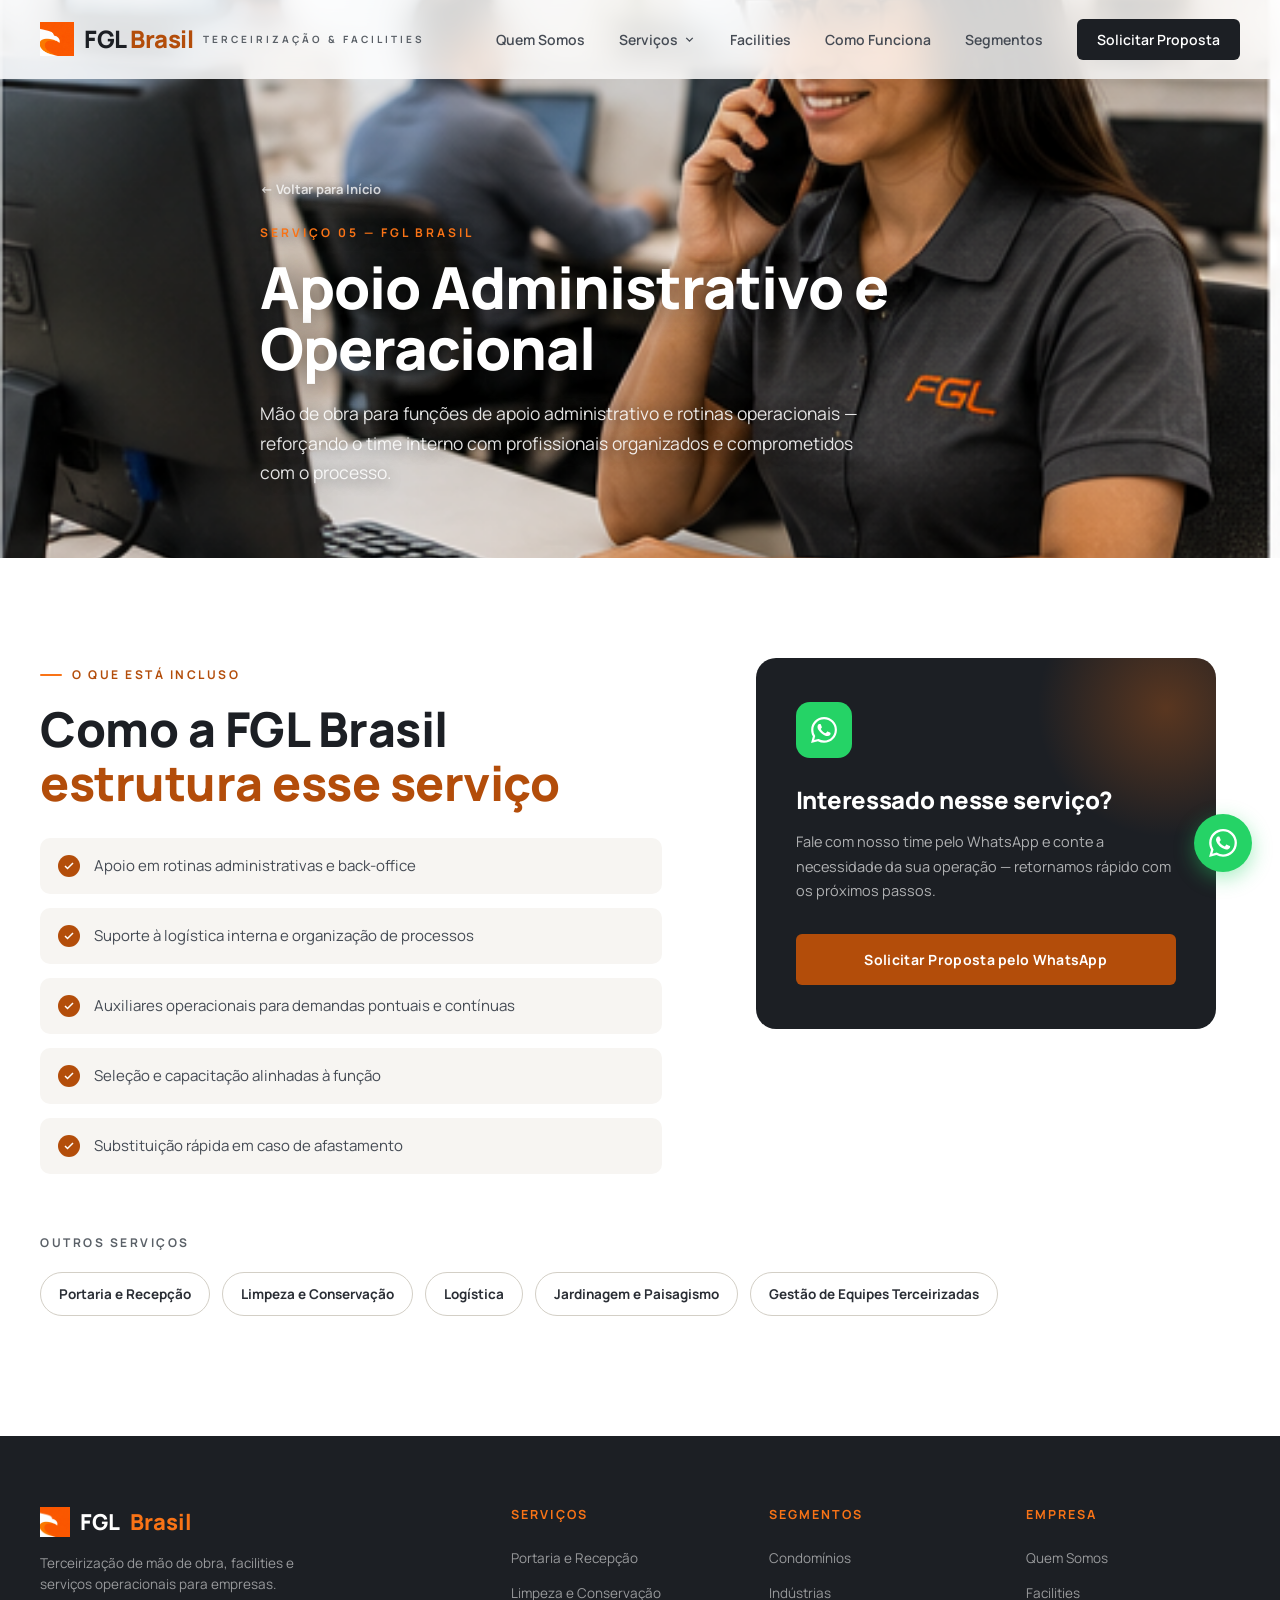
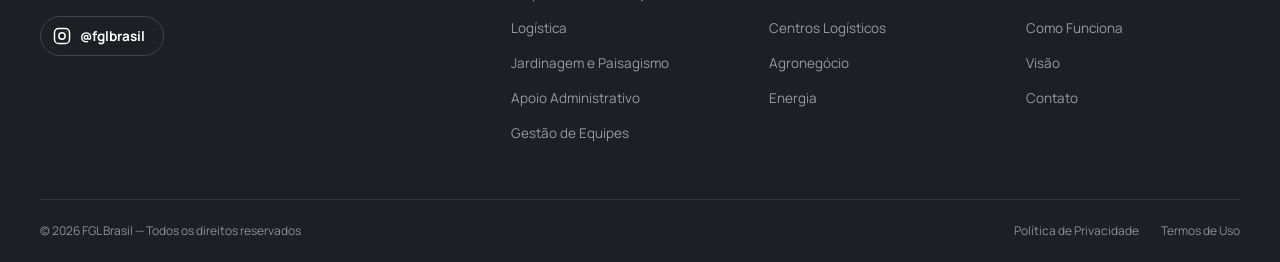
==== commit 9b8f310a: "Remove seção "Nossos Serviços" da home e deixa o mobile mais enxuto - Remove a seção com os 6 cards " ====
--- a/servico-administrativo.html
+++ b/servico-administrativo.html
@@ -42,7 +42,7 @@
     <ul class="nav-links">
       <li><a href="index.html#about">Quem Somos</a></li>
       <li class="nav-dropdown">
-        <a href="index.html#services" class="nav-dropdown-trigger">Serviços <svg viewBox="0 0 24 24" stroke-width="2.5"><path d="M6 9l6 6 6-6"/></svg></a>
+        <a href="servico-portaria.html" class="nav-dropdown-trigger">Serviços <svg viewBox="0 0 24 24" stroke-width="2.5"><path d="M6 9l6 6 6-6"/></svg></a>
         <div class="nav-dropdown-menu">
           <a href="servico-portaria.html">Portaria e Recepção</a>
           <a href="servico-limpeza.html">Limpeza e Conservação</a>
@@ -93,7 +93,7 @@
     <img src="servico-administrativo.png" alt="" width="1600" height="1000">
   </div>
   <div class="container">
-    <a href="index.html#services" class="svc-breadcrumb">&larr; Voltar para Serviços</a>
+    <a href="index.html" class="svc-breadcrumb">&larr; Voltar para Início</a>
     <span class="svc-num">Serviço 05 — FGL Brasil</span>
     <h1 class="svc-title">Apoio Administrativo e Operacional</h1>
     <p class="svc-lead">Mão de obra para funções de apoio administrativo e rotinas operacionais — reforçando o time interno com profissionais organizados e comprometidos com o processo.</p>
--- a/styles.css
+++ b/styles.css
@@ -314,30 +314,6 @@
 .about-highlight { padding: 18px 20px; background: var(--off-white); border-left: 3px solid var(--orange); border-radius: 4px; }
 .about-highlight-title { font-size: 14px; font-weight: 700; color: var(--graphite-900); margin-bottom: 4px; }
 .about-highlight-text { font-size: 13px; color: var(--graphite-500); line-height: 1.5; }
-
-/* ─── SERVICES ─── */
-#services { padding: 120px 0; background: var(--off-white); }
-.services-grid { display: grid; grid-template-columns: repeat(3, 1fr); gap: 20px; }
-@media(max-width:900px){ .services-grid { grid-template-columns: 1fr 1fr; } }
-@media(max-width:620px){ .services-grid { grid-template-columns: 1fr; } }
-.service-card {
-  background: var(--white); border: 1px solid var(--line); border-radius: 14px;
-  padding: 34px 30px; transition: border-color 0.4s var(--ease), box-shadow 0.4s var(--ease), transform 0.4s var(--ease);
-  display: flex; flex-direction: column;
-}
-.service-card:hover { border-color: var(--orange); box-shadow: 0 24px 48px rgba(28,31,36,0.1); transform: translateY(-6px); }
-.service-num { font-size: 12px; font-weight: 800; color: var(--orange-deep); letter-spacing: 1px; display: block; margin-bottom: 18px; }
-.service-icon {
-  width: 46px; height: 46px; border-radius: 10px; background: var(--orange-tint);
-  display: flex; align-items: center; justify-content: center; margin-bottom: 20px;
-}
-.service-icon svg { width: 22px; height: 22px; stroke: var(--orange-deep); fill: none; }
-.service-title { font-size: 18.5px; font-weight: 700; color: var(--graphite-900); margin-bottom: 10px; letter-spacing: -0.2px; }
-.service-text { font-size: 14px; color: var(--graphite-500); line-height: 1.65; margin-bottom: 18px; flex: 1; }
-.service-link { font-size: 13.5px; font-weight: 700; color: var(--graphite-900); text-decoration: none; display: inline-flex; align-items: center; gap: 6px; margin-top: auto; }
-.service-link:hover { color: var(--orange-deep); gap: 10px; }
-.service-link svg { width: 15px; height: 15px; transition: transform 0.25s var(--ease); }
-.service-link:hover svg { transform: translateX(3px); }
 
 /* ─── FACILITIES (dark feature band) ─── */
 #facilities {
@@ -567,3 +543,35 @@
   transition: border-color 0.25s var(--ease), color 0.25s var(--ease), background 0.25s var(--ease);
 }
 .svc-related-links a:hover { border-color: var(--orange-deep); color: var(--orange-deep); background: var(--orange-tint); }
+
+/* ─── MOBILE: LEAN & CONVERSION-FOCUSED ─── */
+@media(max-width:768px){
+  #about, #solutions, #differentials, #segments { padding: 64px 0; }
+  #facilities, #how, #vision, #contact { padding: 68px 0; }
+  .clients { padding: 40px 0; }
+  .svc-body { padding: 52px 0 20px; }
+  .svc-related { padding: 8px 0 56px; }
+
+  .section-header { margin-bottom: 36px; }
+  .hero-btns { margin-bottom: 32px; gap: 10px; }
+  .hero-btns .btn { flex: 1 1 auto; justify-content: center; }
+  .hero-pillars { gap: 16px 22px; }
+
+  .about-grid, .facilities-grid, .contact-layout { gap: 32px; }
+  .about-highlights { gap: 10px; margin-top: 24px; }
+  .capability-tile { padding: 24px 20px; }
+
+  .timeline-step { margin-bottom: 28px; }
+  #how { padding-top: 56px; }
+
+  .vision-quote { margin-bottom: 20px; }
+
+  .contact-cta-card { padding: 32px 26px; }
+  .contact-cta-title { font-size: 21px; }
+
+  .facilities-note { padding: 24px; }
+  .facilities-list li { padding: 13px 16px; font-size: 14px; }
+
+  footer { padding-top: 52px; }
+  .footer-grid { gap: 32px; padding-bottom: 32px; }
+}
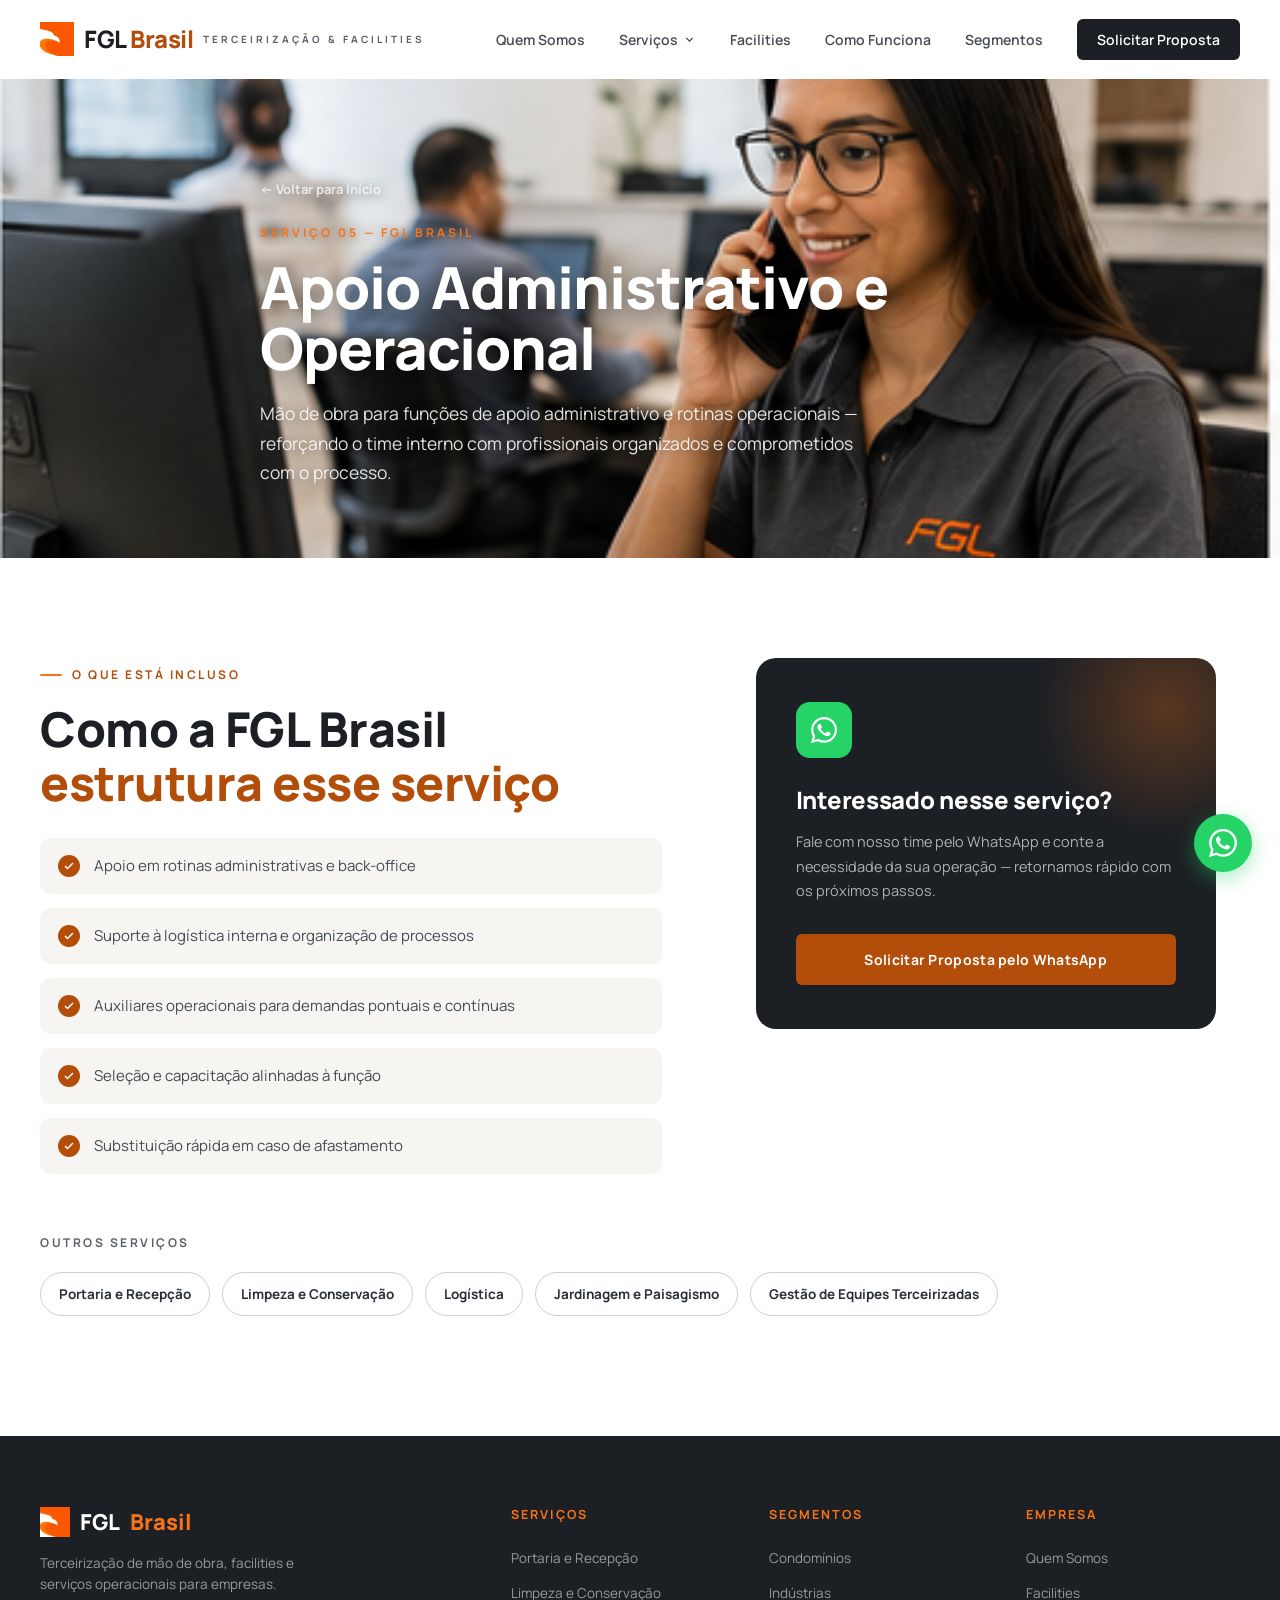
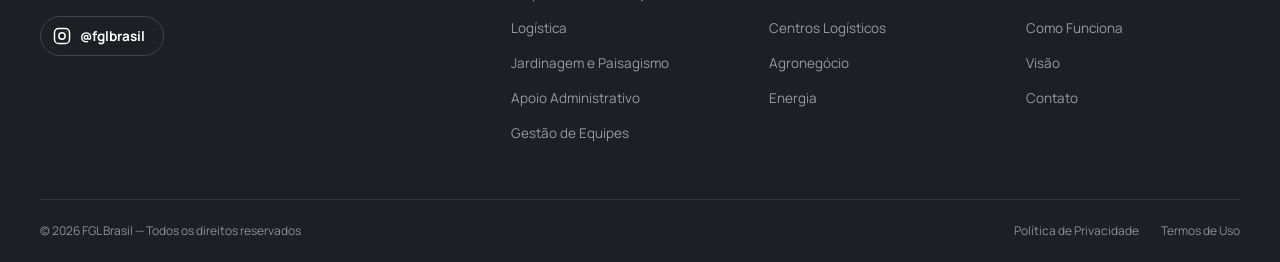
==== commit ea23b083: "Remove ecossistema orbital, ajusta hero mobile e adiciona vídeo institucional - Menu fixo passa a te" ====
--- a/servico-administrativo.html
+++ b/servico-administrativo.html
@@ -2,7 +2,7 @@
 <html lang="pt-BR">
 <head>
 <meta charset="UTF-8">
-<meta name="viewport" content="width=device-width, initial-scale=1.0">
+<meta name="viewport" content="width=device-width, initial-scale=1.0, maximum-scale=1.0, user-scalable=no">
 <title>Apoio Administrativo e Operacional | FGL Brasil</title>
 <meta name="description" content="Mão de obra para funções de apoio administrativo, logística interna e rotinas operacionais, com seleção e capacitação alinhadas à função.">
 <meta name="robots" content="index, follow">
--- a/styles.css
+++ b/styles.css
@@ -93,7 +93,7 @@
 /* ─── NAVIGATION ─── */
 nav {
   position: fixed; top: 0; left: 0; right: 0; z-index: 900;
-  background: rgba(255,255,255,0.82); backdrop-filter: blur(18px) saturate(1.4);
+  background: var(--white); backdrop-filter: blur(18px) saturate(1.4);
   -webkit-backdrop-filter: blur(18px) saturate(1.4);
   border-bottom: 1px solid transparent;
   transition: border-color 0.3s, box-shadow 0.3s, background 0.3s;
@@ -213,13 +213,15 @@
     linear-gradient(0deg, rgba(10,11,13,0.85) 0%, rgba(10,11,13,0.05) 40%);
 }
 @media(max-width:768px){
-  #hero { display: block; min-height: auto; padding: 84px 0 64px; }
-  .hero-media { position: relative; inset: auto; height: 56vh; min-height: 360px; z-index: 0; }
-  .hero-media img { position: absolute; inset: 0; object-position: 74% 18%; transform: none; animation: none; }
+  #hero { display: flex; align-items: flex-end; min-height: 100svh; padding: 0 0 52px; }
+  .hero-media img { object-position: 72% center; transform: none; animation: none; }
   .hero-media::after {
-    background: linear-gradient(180deg, rgba(15,17,20,0.1) 0%, rgba(15,17,20,0.55) 68%, var(--graphite-900) 100%);
+    background: linear-gradient(0deg, rgba(8,9,11,0.98) 0%, rgba(8,9,11,0.82) 32%, rgba(8,9,11,0.35) 58%, rgba(8,9,11,0.06) 78%);
   }
-  .hero-grid { position: relative; z-index: 1; padding-top: 32px; max-width: none; }
+  .hero-grid { max-width: none; }
+  .hero-title { font-size: clamp(34px, 9vw, 44px); }
+  .hero-desc { margin: 18px 0 26px; }
+  .hero-btns { margin-bottom: 24px; }
 }
 
 .hero-grid { position: relative; z-index: 1; max-width: 640px; }
@@ -341,6 +343,29 @@
 }
 .facilities-note-title { font-size: 20px; font-weight: 800; margin-bottom: 12px; }
 .facilities-note-text { font-size: 15px; color: rgba(255,255,255,0.65); line-height: 1.7; margin-bottom: 24px; }
+
+/* ─── VIDEO ─── */
+#video { padding: 130px 0; background: var(--off-white); }
+.video-frame {
+  position: relative; max-width: 900px; margin: 0 auto; border-radius: 22px; overflow: hidden;
+  box-shadow: 0 30px 70px rgba(28,31,36,0.2); background: var(--graphite-900); aspect-ratio: 16/9;
+}
+.video-frame video { width: 100%; height: 100%; object-fit: cover; display: block; }
+.video-play {
+  position: absolute; top: 50%; left: 50%; transform: translate(-50%,-50%);
+  width: 84px; height: 84px; border-radius: 50%; border: none; cursor: pointer;
+  background: var(--orange-deep); display: flex; align-items: center; justify-content: center;
+  box-shadow: 0 16px 40px rgba(179,77,10,0.4); transition: transform 0.3s var(--ease), background 0.3s, opacity 0.3s, visibility 0.3s;
+  animation: playPulse 2.6s ease-in-out infinite;
+}
+.video-play:hover { transform: translate(-50%,-50%) scale(1.08); background: var(--orange-hover); }
+.video-play svg { width: 30px; height: 30px; fill: var(--white); margin-left: 4px; }
+@keyframes playPulse {
+  0%, 100% { box-shadow: 0 16px 40px rgba(179,77,10,0.4), 0 0 0 0 rgba(249,115,22,0.35); }
+  50% { box-shadow: 0 16px 40px rgba(179,77,10,0.4), 0 0 0 18px rgba(249,115,22,0); }
+}
+.video-frame.playing .video-play { opacity: 0; visibility: hidden; pointer-events: none; }
+@media(max-width:768px){ .video-play { width: 66px; height: 66px; } .video-play svg { width: 24px; height: 24px; } }
 
 /* ─── SOLUTIONS FOR COMPANIES ─── */
 #solutions { padding: 120px 0; background: var(--white); }
@@ -494,7 +519,7 @@
   padding: 150px 0 70px; overflow: hidden; background: var(--graphite-900); isolation: isolate;
 }
 .svc-hero-media { position: absolute; inset: 0; z-index: -2; overflow: hidden; }
-.svc-hero-media img { width: 100%; height: 100%; object-fit: cover; object-position: center; filter: saturate(1.03); }
+.svc-hero-media img { width: 100%; height: 100%; object-fit: cover; object-position: center 18%; filter: saturate(1.03); }
 .svc-hero-media::after {
   content: ''; position: absolute; inset: 0; z-index: -1;
   background: linear-gradient(0deg, rgba(10,11,13,0.96) 0%, rgba(10,11,13,0.4) 58%, rgba(10,11,13,0.55) 100%);
@@ -546,8 +571,9 @@
 
 /* ─── MOBILE: LEAN & CONVERSION-FOCUSED ─── */
 @media(max-width:768px){
-  #about, #solutions, #differentials, #segments { padding: 64px 0; }
-  #facilities, #how, #vision, #contact { padding: 68px 0; }
+  #solutions { display: none; }
+  #about, #differentials, #segments { padding: 64px 0; }
+  #facilities, #how, #vision, #contact, #video { padding: 68px 0; }
   .clients { padding: 40px 0; }
   .svc-body { padding: 52px 0 20px; }
   .svc-related { padding: 8px 0 56px; }
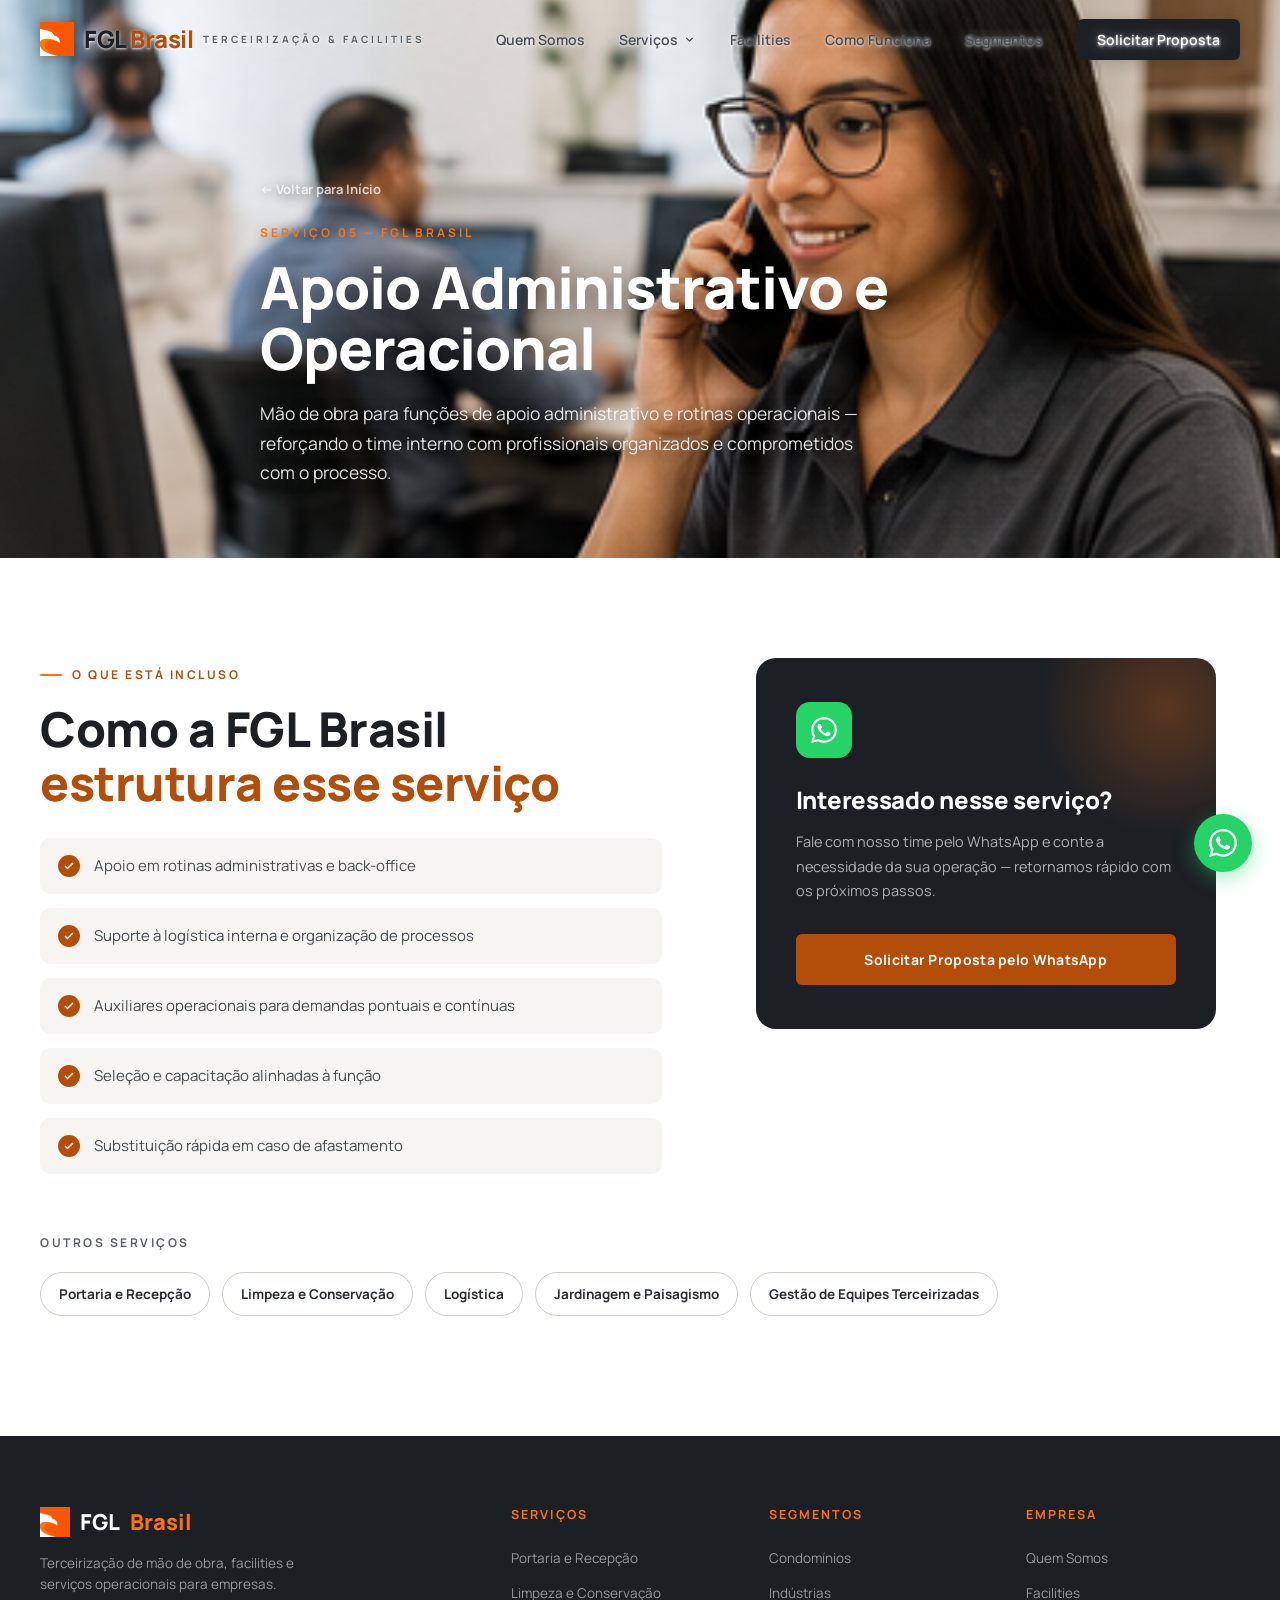
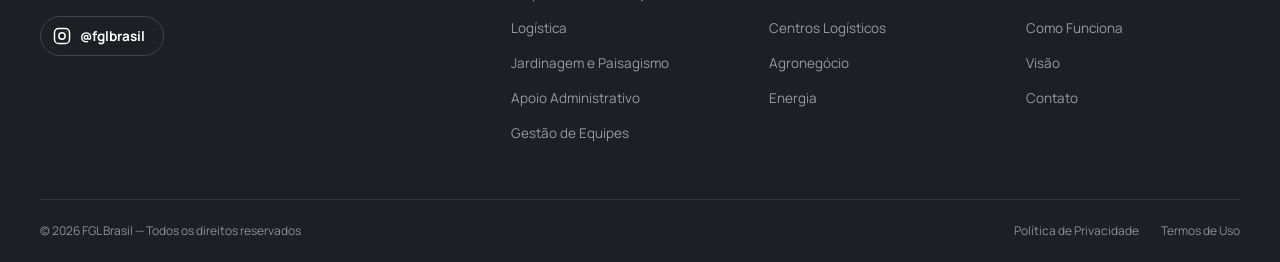
==== commit 50af18df: "Vídeo em autoplay, header transparente sempre e hero dos serviços recentralizado - Vídeo institucion" ====
--- a/servico-administrativo.html
+++ b/servico-administrativo.html
@@ -89,7 +89,7 @@
 
 <!-- SERVICE HERO -->
 <section class="svc-hero" aria-label="Apoio Administrativo e Operacional">
-  <div class="svc-hero-media" aria-hidden="true">
+  <div class="svc-hero-media" aria-hidden="true" style="--focal:68%;">
     <img src="servico-administrativo.png" alt="" width="1600" height="1000">
   </div>
   <div class="container">
--- a/styles.css
+++ b/styles.css
@@ -93,12 +93,8 @@
 /* ─── NAVIGATION ─── */
 nav {
   position: fixed; top: 0; left: 0; right: 0; z-index: 900;
-  background: var(--white); backdrop-filter: blur(18px) saturate(1.4);
-  -webkit-backdrop-filter: blur(18px) saturate(1.4);
-  border-bottom: 1px solid transparent;
-  transition: border-color 0.3s, box-shadow 0.3s, background 0.3s;
-}
-nav.scrolled { border-bottom-color: var(--line); box-shadow: 0 4px 20px rgba(28,31,36,0.05); }
+  background: transparent; border-bottom: 1px solid transparent;
+}
 .nav-inner {
   max-width: var(--max); margin: 0 auto; padding: 0 40px;
   display: flex; align-items: center; justify-content: space-between; height: 78px;
@@ -106,14 +102,15 @@
 @media(max-width:768px){ .nav-inner { padding: 0 24px; height: 68px; } }
 
 .brand { display: flex; align-items: center; gap: 10px; text-decoration: none; }
-.brand-logo { height: 34px; width: auto; display: block; }
+.brand-logo { height: 34px; width: auto; display: block; filter: drop-shadow(0 1px 6px rgba(0,0,0,0.35)); }
 .brand-mark {
   font-size: 24px; font-weight: 800; letter-spacing: -0.5px; color: var(--graphite-900);
+  text-shadow: 0 1px 3px rgba(255,255,255,0.9), 0 0 14px rgba(255,255,255,0.6);
 }
 .brand-mark span { color: var(--orange-deep); }
 .brand-sub {
   font-size: 10px; font-weight: 700; letter-spacing: 3px; color: var(--graphite-500);
-  text-transform: uppercase;
+  text-transform: uppercase; text-shadow: 0 1px 3px rgba(255,255,255,0.9), 0 0 14px rgba(255,255,255,0.6);
 }
 @media(max-width:480px){ .brand-sub { display: none; } }
 
@@ -121,6 +118,7 @@
 .nav-links a {
   font-size: 14px; font-weight: 600; color: var(--graphite-700);
   text-decoration: none; transition: color 0.2s; position: relative;
+  text-shadow: 0 1px 3px rgba(255,255,255,0.9), 0 0 14px rgba(255,255,255,0.6);
 }
 .nav-links a::after {
   content: ''; position: absolute; bottom: -6px; left: 0; right: 0; height: 2px;
@@ -128,14 +126,17 @@
 }
 .nav-links a:hover, .nav-links a.active { color: var(--graphite-900); }
 .nav-links a:hover::after, .nav-links a.active::after { transform: scaleX(1); }
-.nav-cta { background: var(--graphite-900); color: var(--white) !important; padding: 11px 20px; border-radius: 6px; }
+.nav-cta {
+  background: var(--graphite-900); color: var(--white) !important; padding: 11px 20px; border-radius: 6px;
+  text-shadow: none; box-shadow: 0 4px 16px rgba(0,0,0,0.18);
+}
 .nav-cta:hover { background: var(--orange-deep); }
 .nav-cta::after { display: none !important; }
 
 /* ─── NAV DROPDOWN (Serviços) ─── */
 .nav-dropdown { position: relative; }
 .nav-dropdown-trigger { display: inline-flex; align-items: center; gap: 5px; }
-.nav-dropdown-trigger svg { width: 13px; height: 13px; stroke: currentColor; fill: none; transition: transform 0.25s var(--ease); }
+.nav-dropdown-trigger svg { width: 13px; height: 13px; stroke: currentColor; fill: none; transition: transform 0.25s var(--ease); filter: drop-shadow(0 1px 3px rgba(255,255,255,0.9)); }
 .nav-dropdown:hover .nav-dropdown-trigger svg, .nav-dropdown:focus-within .nav-dropdown-trigger svg { transform: rotate(180deg); }
 .nav-dropdown-menu {
   position: absolute; top: 100%; left: 50%; transform: translateX(-50%) translateY(6px);
@@ -155,7 +156,10 @@
 .nav-dropdown-menu a::after { display: none; }
 
 .nav-hamburger { display: none; flex-direction: column; gap: 5px; cursor: pointer; padding: 6px; background: none; border: none; }
-.nav-hamburger span { width: 24px; height: 2px; background: var(--graphite-900); border-radius: 2px; transition: 0.3s; }
+.nav-hamburger span {
+  width: 24px; height: 2px; background: var(--graphite-900); border-radius: 2px; transition: 0.3s;
+  filter: drop-shadow(0 1px 3px rgba(255,255,255,0.9)) drop-shadow(0 0 6px rgba(255,255,255,0.6));
+}
 @media(max-width:1024px){ .nav-links { display: none; } .nav-hamburger { display: flex; } }
 
 .mobile-menu {
@@ -351,21 +355,16 @@
   box-shadow: 0 30px 70px rgba(28,31,36,0.2); background: var(--graphite-900); aspect-ratio: 16/9;
 }
 .video-frame video { width: 100%; height: 100%; object-fit: cover; display: block; }
-.video-play {
-  position: absolute; top: 50%; left: 50%; transform: translate(-50%,-50%);
-  width: 84px; height: 84px; border-radius: 50%; border: none; cursor: pointer;
-  background: var(--orange-deep); display: flex; align-items: center; justify-content: center;
-  box-shadow: 0 16px 40px rgba(179,77,10,0.4); transition: transform 0.3s var(--ease), background 0.3s, opacity 0.3s, visibility 0.3s;
-  animation: playPulse 2.6s ease-in-out infinite;
-}
-.video-play:hover { transform: translate(-50%,-50%) scale(1.08); background: var(--orange-hover); }
-.video-play svg { width: 30px; height: 30px; fill: var(--white); margin-left: 4px; }
-@keyframes playPulse {
-  0%, 100% { box-shadow: 0 16px 40px rgba(179,77,10,0.4), 0 0 0 0 rgba(249,115,22,0.35); }
-  50% { box-shadow: 0 16px 40px rgba(179,77,10,0.4), 0 0 0 18px rgba(249,115,22,0); }
-}
-.video-frame.playing .video-play { opacity: 0; visibility: hidden; pointer-events: none; }
-@media(max-width:768px){ .video-play { width: 66px; height: 66px; } .video-play svg { width: 24px; height: 24px; } }
+.video-mute {
+  position: absolute; bottom: 18px; right: 18px; z-index: 2;
+  width: 46px; height: 46px; border-radius: 50%; border: 1px solid rgba(255,255,255,0.25); cursor: pointer;
+  background: rgba(15,17,20,0.55); backdrop-filter: blur(8px); -webkit-backdrop-filter: blur(8px);
+  display: flex; align-items: center; justify-content: center;
+  transition: transform 0.25s var(--ease), background 0.25s var(--ease);
+}
+.video-mute:hover { transform: scale(1.08); background: rgba(15,17,20,0.75); }
+.video-mute svg { width: 20px; height: 20px; color: var(--white); }
+@media(max-width:768px){ .video-mute { width: 40px; height: 40px; bottom: 12px; right: 12px; } .video-mute svg { width: 17px; height: 17px; } }
 
 /* ─── SOLUTIONS FOR COMPANIES ─── */
 #solutions { padding: 120px 0; background: var(--white); }
@@ -519,7 +518,10 @@
   padding: 150px 0 70px; overflow: hidden; background: var(--graphite-900); isolation: isolate;
 }
 .svc-hero-media { position: absolute; inset: 0; z-index: -2; overflow: hidden; }
-.svc-hero-media img { width: 100%; height: 100%; object-fit: cover; object-position: center 18%; filter: saturate(1.03); }
+.svc-hero-media img {
+  width: 100%; height: 100%; object-fit: cover; object-position: center 18%; filter: saturate(1.03);
+  transform: scale(1.22); transform-origin: var(--focal, 55%) 50%;
+}
 .svc-hero-media::after {
   content: ''; position: absolute; inset: 0; z-index: -1;
   background: linear-gradient(0deg, rgba(10,11,13,0.96) 0%, rgba(10,11,13,0.4) 58%, rgba(10,11,13,0.55) 100%);
